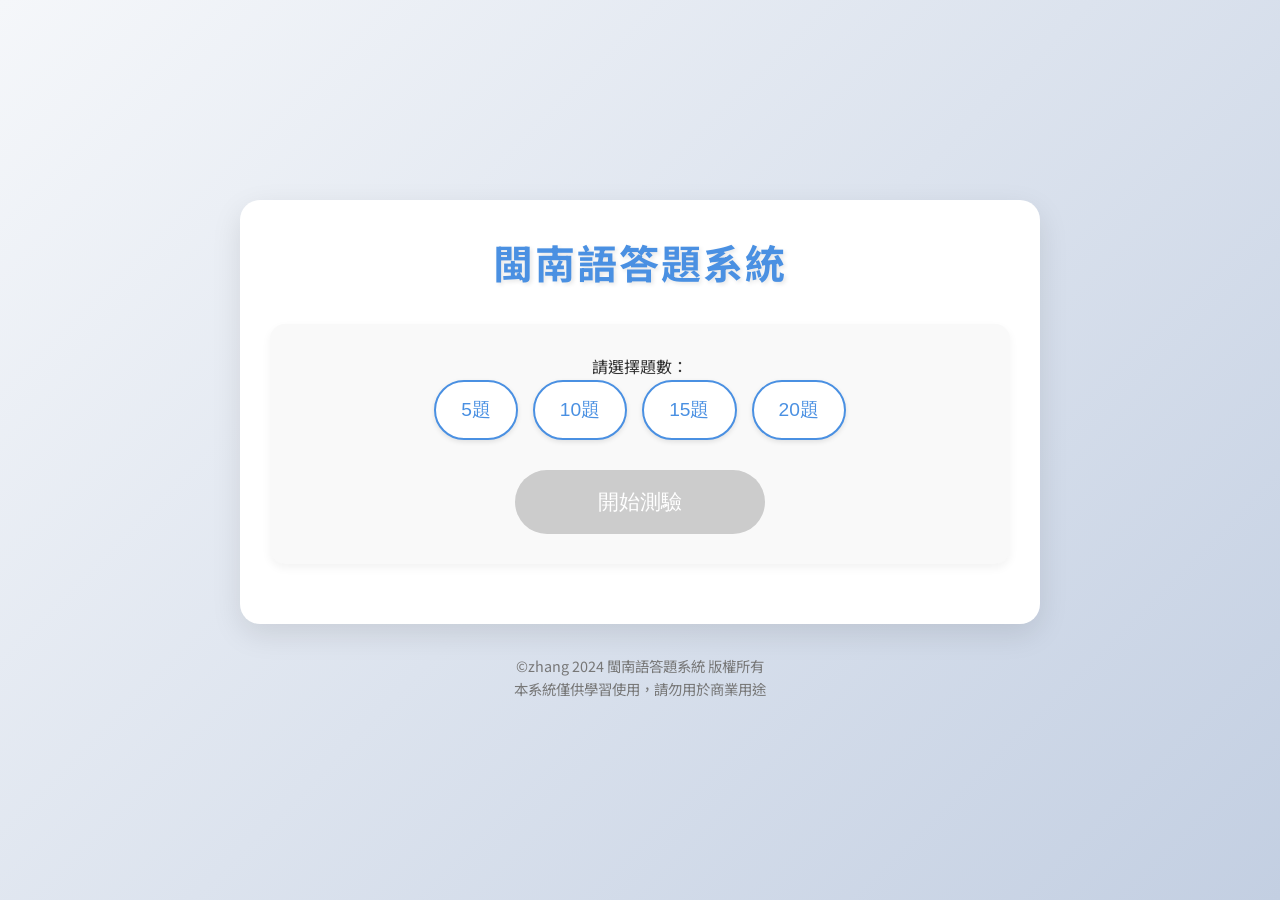
==== index.html @ 3ef2776b "Update index.html" ====
<html><head><meta charset="UTF-8"><meta name="viewport" content="width=device-width, initial-scale=1.0"><title>閩南語答題系統</title>
<style>
  @import url('https://fonts.googleapis.com/css2?family=Noto+Sans+TC:wght@400;700&display=swap');

  :root {
    --primary-color: #4a90e2;
    --secondary-color: #2c3e50;
    --background-color: #f5f7fa;
    --card-background: #ffffff;
    --text-color: #333333;
    --success-color: #4CAF50;
    --error-color: #e74c3c;
    --accent-color: #f39c12;
  }

  * {
    box-sizing: border-box;
    margin: 0;
    padding: 0;
  }

  body {
    font-family: 'Noto Sans TC', sans-serif;
    background-color: var(--background-color);
    color: var(--text-color);
    line-height: 1.6;
    min-height: 100vh;
    display: flex;
    flex-direction: column;
    justify-content: center;
    align-items: center;
    background-image: linear-gradient(135deg, #f5f7fa 0%, #c3cfe2 100%);
    padding: 20px;
    overflow-x: hidden;
  }

  #app {
    background-color: var(--card-background);
    border-radius: 20px;
    padding: 30px;
    box-shadow: 0 10px 30px rgba(0,0,0,0.1);
    transition: all 0.3s ease;
    width: 100%;
    max-width: 600px;
    overflow: hidden;
    position: relative;
  }

  h1 {
    color: var(--primary-color);
    text-align: center;
    font-size: 2.5em;
    margin-bottom: 30px;
    text-shadow: 2px 2px 4px rgba(0,0,0,0.1);
    letter-spacing: 2px;
  }

  #startContainer, #finalResult {
    text-align: center;
    margin-bottom: 30px;
    background-color: #f9f9f9;
    padding: 30px;
    border-radius: 15px;
    box-shadow: 0 4px 10px rgba(0,0,0,0.05);
    transition: all 0.3s ease;
  }

  #questionCountSelector {
    display: flex;
    justify-content: center;
    flex-wrap: wrap;
    gap: 15px;
    margin-bottom: 30px;
  }

  .question-count-option {
    background-color: #fff;
    border: 2px solid var(--primary-color);
    color: var(--primary-color);
    padding: 12px 20px;
    border-radius: 30px;
    font-size: 1.1em;
    cursor: pointer;
    transition: all 0.3s ease;
    box-shadow: 0 2px 5px rgba(0,0,0,0.1);
  }

  .question-count-option:hover,
  .question-count-option.selected {
    background-color: var(--primary-color);
    color: #fff;
    transform: translateY(-3px);
    box-shadow: 0 5px 15px rgba(0,0,0,0.2);
  }

  #startButton, #retryButton {
    background-color: var(--success-color);
    color: #fff;
    border: none;
    padding: 15px 30px;
    border-radius: 50px;
    cursor: pointer;
    transition: all 0.3s ease;
    font-size: 1.2em;
    width: 100%;
    max-width: 250px;
    margin: 20px auto 0;
    display: block;
    box-shadow: 0 4px 6px rgba(0,0,0,0.1);
  }

  #startButton:hover, #retryButton:hover {
    background-color: #45a049;
    transform: translateY(-3px);
    box-shadow: 0 6px 12px rgba(0,0,0,0.15);
  }

  #startButton:disabled {
    background-color: #cccccc;
    cursor: not-allowed;
    transform: none;
    box-shadow: none;
  }

  #questionContainer {
    margin-bottom: 30px;
    background-color: #f9f9f9;
    padding: 25px;
    border-radius: 15px;
    box-shadow: inset 0 2px 5px rgba(0,0,0,0.05);
    transition: all 0.3s ease;
  }

  #questionText {
    font-size: 1.3em;
    font-weight: bold;
    margin-bottom: 20px;
    color: var(--secondary-color);
    border-left: 5px solid var(--accent-color);
    padding-left: 15px;
    line-height: 1.5;
  }

  #optionsList {
    list-style-type: none;
    padding: 0;
    display: flex;
    flex-direction: column;
    gap: 15px;
  }

  .option-button {
    background-color: var(--primary-color);
    color: #fff;
    border: none;
    padding: 15px 25px;
    border-radius: 50px;
    cursor: pointer;
    transition: all 0.3s ease;
    font-size: 1.1em;
    width: 100%;
    text-align: left;
    position: relative;
    overflow: hidden;
    box-shadow: 0 4px 6px rgba(0,0,0,0.1);
  }

  .option-button:hover, .option-button:focus {
    background-color: #3a7cbd;
    transform: translateY(-2px);
    box-shadow: 0 6px 12px rgba(0,0,0,0.15);
  }

  .option-button.selected {
    background-color: var(--accent-color);
    box-shadow: 0 0 0 3px rgba(243, 156, 18, 0.5);
  }

  #submitAnswer {
    background-color: var(--success-color);
    color: #fff;
    border: none;
    padding: 15px 30px;
    border-radius: 50px;
    cursor: pointer;
    transition: all 0.3s ease;
    font-size: 1.2em;
    width: 100%;
    max-width: 250px;
    margin: 20px auto;
    display: block;
    box-shadow: 0 4px 6px rgba(0,0,0,0.1);
  }

  #submitAnswer:hover {
    background-color: #45a049;
    transform: translateY(-3px);
    box-shadow: 0 6px 12px rgba(0,0,0,0.15);
  }

  #submitAnswer:disabled {
    background-color: #cccccc;
    cursor: not-allowed;
    transform: none;
    box-shadow: none;
  }

  #result {
    text-align: center;
    font-size: 1.2em;
    font-weight: bold;
    padding: 15px;
    border-radius: 10px;
    margin-top: 20px;
    opacity: 0;
    transition: opacity 0.3s ease;
  }

  #result.fade-in {
    opacity: 1;
  }

  #progressBar {
    width: 100%;
    height: 10px;
    background-color: #e0e0e0;
    border-radius: 5px;
    margin-bottom: 20px;
    overflow: hidden;
  }

  #progress {
    width: 0;
    height: 100%;
    background-color: var(--primary-color);
    transition: width 0.3s ease;
  }

  #copyright {
    margin-top: 30px;
    text-align: center;
    font-size: 0.9em;
    color: #777;
  }

  @keyframes shake {
    0%, 100% { transform: translateX(0); }
    10%, 30%, 50%, 70%, 90% { transform: translateX(-5px); }
    20%, 40%, 60%, 80% { transform: translateX(5px); }
  }

  .shake {
    animation: shake 0.82s cubic-bezier(.36,.07,.19,.97) both;
  }

  .fade-in {
    animation: fadeIn 0.5s ease-in;
  }

  @keyframes fadeIn {
    from { opacity: 0; }
    to { opacity: 1; }
  }

  .loading-spinner {
    display: inline-block;
    width: 20px;
    height: 20px;
    border: 3px solid rgba(255,255,255,.3);
    border-radius: 50%;
    border-top-color: #fff;
    animation: spin 1s ease-in-out infinite;
    margin-left: 10px;
  }

  @keyframes spin {
    to { transform: rotate(360deg); }
  }

  #finalResult {
    background-color: #fff;
    border-radius: 15px;
    padding: 30px;
    box-shadow: 0 10px 30px rgba(0,0,0,0.1);
    text-align: center;
  }

  #finalResult p {
    margin-bottom: 15px;
    font-size: 1.2em;
  }

  #finalResult p:last-of-type {
    font-weight: bold;
    color: var(--primary-color);
    font-size: 1.4em;
    margin-bottom: 25px;
  }

  #retryButton {
    background-color: var(--primary-color);
    color: #fff;
    border: none;
    padding: 15px 30px;
    border-radius: 50px;
    cursor: pointer;
    transition: all 0.3s ease;
    font-size: 1.2em;
    display: inline-block;
    box-shadow: 0 4px 6px rgba(0,0,0,0.1);
  }

  #retryButton:hover {
    background-color: #3a7cbd;
    transform: translateY(-3px);
    box-shadow: 0 6px 12px rgba(0,0,0,0.15);
  }

  /* 答題記錄樣式 */
  #answerRecord {
    margin-top: 20px;
    padding: 20px;
    background-color: #f0f0f0;
    border-radius: 10px;
    box-shadow: 0 2px 5px rgba(0,0,0,0.1);
  }

  #answerRecord h3 {
    margin-bottom: 10px;
    color: var(--secondary-color);
  }

  .record-item {
    display: flex;
    justify-content: space-between;
    align-items: center;
    padding: 10px;
    border-bottom: 1px solid #ddd;
  }

  .record-item:last-child {
    border-bottom: none;
  }

  .record-item .question {
    flex: 1;
    margin-right: 10px;
  }

  .record-item .result {
    font-weight: bold;
  }

  .record-item .correct {
    color: var(--success-color);
  }

  .record-item .incorrect {
    color: var(--error-color);
  }

  /* 新增載入題目動畫相關樣式 */
  #loadingContainer {
    display: flex;
    flex-direction: column;
    align-items: center;
    justify-content: center;
    height: 200px;
  }

  .loading-text {
    font-size: 1.2em;
    margin-top: 20px;
    color: var(--primary-color);
  }

  .loading-dots {
    display: inline-block;
    width: 70px;
    text-align: left;
  }

  @keyframes dot-animation {
    0% { content: '.'; }
    33% { content: '..'; }
    66% { content: '...'; }
    100% { content: ''; }
  }

  .loading-dots::after {
    content: '';
    animation: dot-animation 1.5s infinite steps(4, end);
  }

  .question-fade-in {
    animation: questionFadeIn 0.5s ease-in;
  }

  @keyframes questionFadeIn {
    from { 
      opacity: 0;
      transform: translateY(20px);
    }
    to { 
      opacity: 1;
      transform: translateY(0);
    }
  }

  @media (max-width: 480px) {
    #app {
      padding: 20px;
    }

    h1 {
      font-size: 2em;
    }

    .question-count-option {
      padding: 10px 15px;
      font-size: 1em;
    }

    #startButton, #submitAnswer, #retryButton {
      font-size: 1.1em;
      padding: 12px 20px;
    }

    #questionText {
      font-size: 1.2em;
    }

    .option-button {
      padding: 12px 20px;
      font-size: 1em;
    }

    #finalResult p {
      font-size: 1.1em;
    }

    #finalResult p:last-of-type {
      font-size: 1.3em;
    }

    .record-item {
      flex-direction: column;
      align-items: flex-start;
    }

    .record-item .question {
      margin-bottom: 5px;
    }
  }

  @media (min-width: 1024px) {
    #app {
      max-width: 800px;
    }

    .question-count-option {
      padding: 15px 25px;
      font-size: 1.2em;
    }

    #startButton, #submitAnswer, #retryButton {
      font-size: 1.3em;
      padding: 18px 35px;
    }

    #finalResult p {
      font-size: 1.3em;
    }

    #finalResult p:last-of-type {
      font-size: 1.5em;
    }
  }

  /* 新增答題特效相關樣式 */
  @keyframes correctAnswer {
    0% { transform: scale(1); }
    50% { transform: scale(1.1); }
    100% { transform: scale(1); }
  }

  @keyframes incorrectAnswer {
    0% { transform: translateX(0); }
    25% { transform: translateX(-10px); }
    75% { transform: translateX(10px); }
    100% { transform: translateX(0); }
  }

  .correct-answer {
    animation: correctAnswer 0.5s ease-in-out;
    background-color: var(--success-color) !important;
  }

  .incorrect-answer {
    animation: incorrectAnswer 0.5s ease-in-out;
    background-color: var(--error-color) !important;
  }

  .confetti {
    position: absolute;
    width: 10px;
    height: 10px;
    background-color: #f0f0f0;
    opacity: 0;
  }

  @keyframes confettiFall {
    0% { transform: translateY(-100vh) rotate(0deg); opacity: 1; }
    100% { transform: translateY(100vh) rotate(720deg); opacity: 0; }
  }
</style>
</head>
<body>
<div id="app">
  <h1>閩南語答題系統</h1>
  <div id="startContainer" class="fade-in">
    <p>請選擇題數：</p>
    <div id="questionCountSelector">
      <button class="question-count-option" data-count="5">5題</button>
      <button class="question-count-option" data-count="10">10題</button>
      <button class="question-count-option" data-count="15">15題</button>
      <button class="question-count-option" data-count="20">20題</button>
    </div>
    <button id="startButton" disabled>開始測驗</button>
  </div>
  <div id="quizContainer" style="display:none;">
    <div id="progressBar">
      <div id="progress"></div>
    </div>
    <div id="loadingContainer" style="display:none;">
      <div class="loading-spinner"></div>
      <p class="loading-text">正在載入題目<span class="loading-dots"></span></p>
    </div>
    <div id="questionContainer">
      <p id="questionText"></p>
      <audio id="audioQuestion" controls style="display:none;"></audio>
      <ul id="optionsList"></ul>
    </div>
    <button id="submitAnswer" disabled>提交答案</button>
    <div id="result"></div>
  </div>
</div>
<div id="copyright">
  ©zhang 2024 閩南語答題系統 版權所有
  <br>
  本系統僅供學習使用，請勿用於商業用途
</div>

<script>
const SCRIPT_URL = 'https://script.google.com/macros/s/AKfycbywOXzardpCqz0Lv7IAAFABGFBset2SgVZRC6_Kvf9c1TXQPHTxa0kp9h8wKy2_oqwv/exec';
let currentQuestions = [];
let currentQuestionIndex = 0;
let correctAnswers = 0;
let totalQuestions = 10;
let selectedAnswer = null;
let quizStarted = false;
let answerRecord = []; // 用於記錄答題狀況
let userId = null; // 用戶ID

document.getElementById('startButton').addEventListener('click', startQuiz);
document.getElementById('submitAnswer').addEventListener('click', submitAnswer);

// Set up question count selection
const questionCountOptions = document.querySelectorAll('.question-count-option');
questionCountOptions.forEach(option => {
  option.addEventListener('click', () => {
    questionCountOptions.forEach(opt => opt.classList.remove('selected'));
    option.classList.add('selected');
    totalQuestions = parseInt(option.dataset.count);
    document.getElementById('startButton').disabled = false;
  });
});

function startQuiz() {
  document.getElementById('startContainer').style.display = 'none';
  document.getElementById('quizContainer').style.display = 'block';
  document.getElementById('quizContainer').classList.add('fade-in');
  quizStarted = true;
  answerRecord = []; // 重置答題記錄
  userId = generateUserId(); // 生成用戶ID
  fetchQuestions();
}

function fetchQuestions() {
  showLoadingAnimation();
  fetch(`${SCRIPT_URL}?action=getQuestions&count=${totalQuestions}`)
    .then(response => response.json())
    .then(questions => {
      currentQuestions = questions;
      currentQuestionIndex = 0;
      correctAnswers = 0;
      hideLoadingAnimation();
      displayQuestion();
    })
    .catch(error => {
      console.error('Error:', error);
      alert('獲取題目時出錯，請稍後再試。');
      hideLoadingAnimation();
    });
}

function showLoadingAnimation() {
  document.getElementById('loadingContainer').style.display = 'flex';
  document.getElementById('questionContainer').style.display = 'none';
  document.getElementById('submitAnswer').style.display = 'none';
}

function hideLoadingAnimation() {
  document.getElementById('loadingContainer').style.display = 'none';
  document.getElementById('questionContainer').style.display = 'block';
  document.getElementById('submitAnswer').style.display = 'block';
}

function displayQuestion() {
  const question = currentQuestions[currentQuestionIndex];
  const questionText = document.getElementById('questionText');
  const optionsList = document.getElementById('optionsList');
  const audioQuestion = document.getElementById('audioQuestion');
  const submitButton = document.getElementById('submitAnswer');
  const resultDiv = document.getElementById('result');
  
  questionText.textContent = `問題 ${currentQuestionIndex + 1}: ${question.question}`;
  optionsList.innerHTML = '';
  selectedAnswer = null;
  submitButton.disabled = true;
  submitButton.textContent = '提交答案';
  resultDiv.textContent = ''; // Clear previous result
  resultDiv.style.backgroundColor = 'transparent';
  resultDiv.classList.remove('fade-in');
  
  if (question.type === 'audio') {
    audioQuestion.src = question.audioUrl;
    audioQuestion.style.display = 'block';
  } else {
    audioQuestion.style.display = 'none';
  }
  
  question.options.forEach((option, index) => {
    const li = document.createElement('li');
    const button = document.createElement('button');
    button.textContent = option;
    button.classList.add('option-button');
    button.onclick = () => selectAnswer(button, option);
    li.appendChild(button);
    optionsList.appendChild(li);
  });
  
  updateProgressBar();
  
  // 添加問題載入動畫
  document.getElementById('questionContainer').classList.add('question-fade-in');
  setTimeout(() => {
    document.getElementById('questionContainer').classList.remove('question-fade-in');
  }, 500);
}

function selectAnswer(button, answer) {
  const options = document.querySelectorAll('.option-button');
  options.forEach(opt => opt.classList.remove('selected'));
  button.classList.add('selected');
  selectedAnswer = answer;
  document.getElementById('submitAnswer').disabled = false;
}

function submitAnswer() {
  if (selectedAnswer === null) return;

  const submitButton = document.getElementById('submitAnswer');
  submitButton.disabled = true;
  submitButton.innerHTML = '提交中 <span class="loading-spinner"></span>';

  const question = currentQuestions[currentQuestionIndex];
  fetch(`${SCRIPT_URL}`, {
    method: 'POST',
    body: new URLSearchParams({
      'action': 'checkAnswer',
      'questionId': question.id,
      'answer': selectedAnswer,
      'userId': userId // 添加用戶ID
    })
  })
  .then(response => response.json())
  .then(result => {
    if (result.correct) {
      correctAnswers++;
      displayCorrectAnswerEffect();
    } else {
      displayIncorrectAnswerEffect();
    }
    displayResult(result.correct, result.correctAnswer);
    
    // 記錄答題狀況
    answerRecord.push({
      question: question.question,
      userAnswer: selectedAnswer,
      correctAnswer: result.correctAnswer,
      isCorrect: result.correct
    });
    
    setTimeout(() => {
      currentQuestionIndex++;
      if (currentQuestionIndex < currentQuestions.length) {
        displayQuestion();
      } else {
        displayFinalResult();
      }
    }, 1500);
  })
  .catch(error => {
    console.error('Error:', error);
    alert('檢查答案時出錯，請稍後再試。');
  })
  .finally(() => {
    submitButton.innerHTML = '提交答案';
  });
}

function displayResult(isCorrect, correctAnswer) {
  const resultDiv = document.getElementById('result');
  resultDiv.classList.remove('fade-in');
  void resultDiv.offsetWidth; // Trigger reflow
  resultDiv.classList.add('fade-in');

  if (isCorrect) {
    resultDiv.textContent = '答對了！做得好！';
    resultDiv.style.backgroundColor = 'rgba(76, 175, 80, 0.2)';
    resultDiv.style.color = '#4CAF50';
  } else {
    resultDiv.textContent = `答錯了。正確答案是：${correctAnswer}`;
    resultDiv.style.backgroundColor = 'rgba(231, 76, 60, 0.2)';
    resultDiv.style.color = '#e74c3c';
    resultDiv.classList.add('shake');
    setTimeout(() => resultDiv.classList.remove('shake'), 820);
  }
}

function displayFinalResult() {
  const app = document.getElementById('app');
  const percentage = (correctAnswers / totalQuestions * 100).toFixed(2);
  let message = '';
  let emoji = '';

  if (percentage >= 90) {
    message = '太厲害了！你是閩南語大師！';
    emoji = '🏆';
  } else if (percentage >= 70) {
    message = '表現得很好！繼續努力！';
    emoji = '👍';
  } else if (percentage >= 50) {
    message = '還不錯，再接再厲！';
    emoji = '💪';
  } else {
    message = '加油！practice makes perfect！';
    emoji = '📚';
  }

  let answerRecordHTML = '<div id="answerRecord"><h3>答題記錄：</h3>';
  answerRecord.forEach((record, index) => {
    answerRecordHTML += `
      <div class="record-item">
        <span class="question">${index + 1}. ${record.question}</span>
        <span class="result ${record.isCorrect ? 'correct' : 'incorrect'}">
          ${record.isCorrect ? '正確' : '錯誤'}
        </span>
      </div>
    `;
  });
  answerRecordHTML += '</div>';

  app.innerHTML = `
    <h1>測驗結束 ${emoji}</h1>
    <div id="finalResult" class="fade-in">
      <p>你答對了 ${correctAnswers} 題，共 ${totalQuestions} 題。</p>
      <p>正確率：${percentage}%</p>
      <p>${message}</p>
      ${answerRecordHTML}
      <button id="retryButton" onclick="location.reload()">再測一次</button>
    </div>
  `;
  quizStarted = false;
  
  if (percentage >= 70) {
    createConfetti();
  }

  // 發送最終結果到後端
  sendFinalResult(percentage);
}

function updateProgressBar() {
  const progress = document.getElementById('progress');
  const percentage = ((currentQuestionIndex + 1) / totalQuestions) * 100;
  progress.style.width = `${percentage}%`;
}

// Function to check if the device is mobile
function isMobile() {
  return /Android|webOS|iPhone|iPad|iPod|BlackBerry|IEMobile|Opera Mini/i.test(navigator.userAgent);
}

// Function to apply mobile or desktop styles
function applyResponsiveStyles() {
  const app = document.getElementById('app');
  if (isMobile()) {
    app.classList.add('mobile');
    app.classList.remove('desktop');
  } else {
    app.classList.add('desktop');
    app.classList.remove('mobile');
  }
}

// Apply styles on load and resize
window.addEventListener('load', applyResponsiveStyles);
window.addEventListener('resize', applyResponsiveStyles);

// Add event listener for beforeunload
window.addEventListener('beforeunload', function (e) {
  if (quizStarted) {
    // Cancel the event
    e.preventDefault();
    // Chrome requires returnValue to be set
    e.returnValue = '';
    // Custom message
    return '你確定要離開嗎？你的進度將會遺失。';
  }
});

// 新增答題特效相關函數
function displayCorrectAnswerEffect() {
  const selectedButton = document.querySelector('.option-button.selected');
  selectedButton.classList.add('correct-answer');
  setTimeout(() => {
    selectedButton.classList.remove('correct-answer');
  }, 1000);
}

function displayIncorrectAnswerEffect() {
  const selectedButton = document.querySelector('.option-button.selected');
  selectedButton.classList.add('incorrect-answer');
  setTimeout(() => {
    selectedButton.classList.remove('incorrect-answer');
  }, 1000);
}

function createConfetti() {
  const confettiCount = 100;
  const colors = ['#ff0000', '#00ff00', '#0000ff', '#ffff00', '#ff00ff', '#00ffff'];

  for (let i = 0; i < confettiCount; i++) {
    const confetti = document.createElement('div');
    confetti.classList.add('confetti');
    confetti.style.left = `${Math.random() * 100}%`;
    confetti.style.backgroundColor = colors[Math.floor(Math.random() * colors.length)];
    confetti.style.animation = `confettiFall ${1 + Math.random() * 2}s linear`;
    document.body.appendChild(confetti);

    setTimeout(() => {
      confetti.remove();
    }, 3000);
  }
}

// 生成用戶ID的函數
function generateUserId() {
  return 'user_' + Math.random().toString(36).substr(2, 9);
}

// 發送最終結果到後端的函數
function sendFinalResult(percentage) {
  fetch(`${SCRIPT_URL}`, {
    method: 'POST',
    body: new URLSearchParams({
      'action': 'recordResult',
      'userId': userId,
      'score': percentage,
      'questionCount': totalQuestions,
      'correctCount': correctAnswers
    })
  })
  .then(response => response.json())
  .then(result => {
    console.log('Final result recorded:', result);
  })
  .catch(error => {
    console.error('Error recording final result:', error);
  });
}
</script>
</body>
</html>
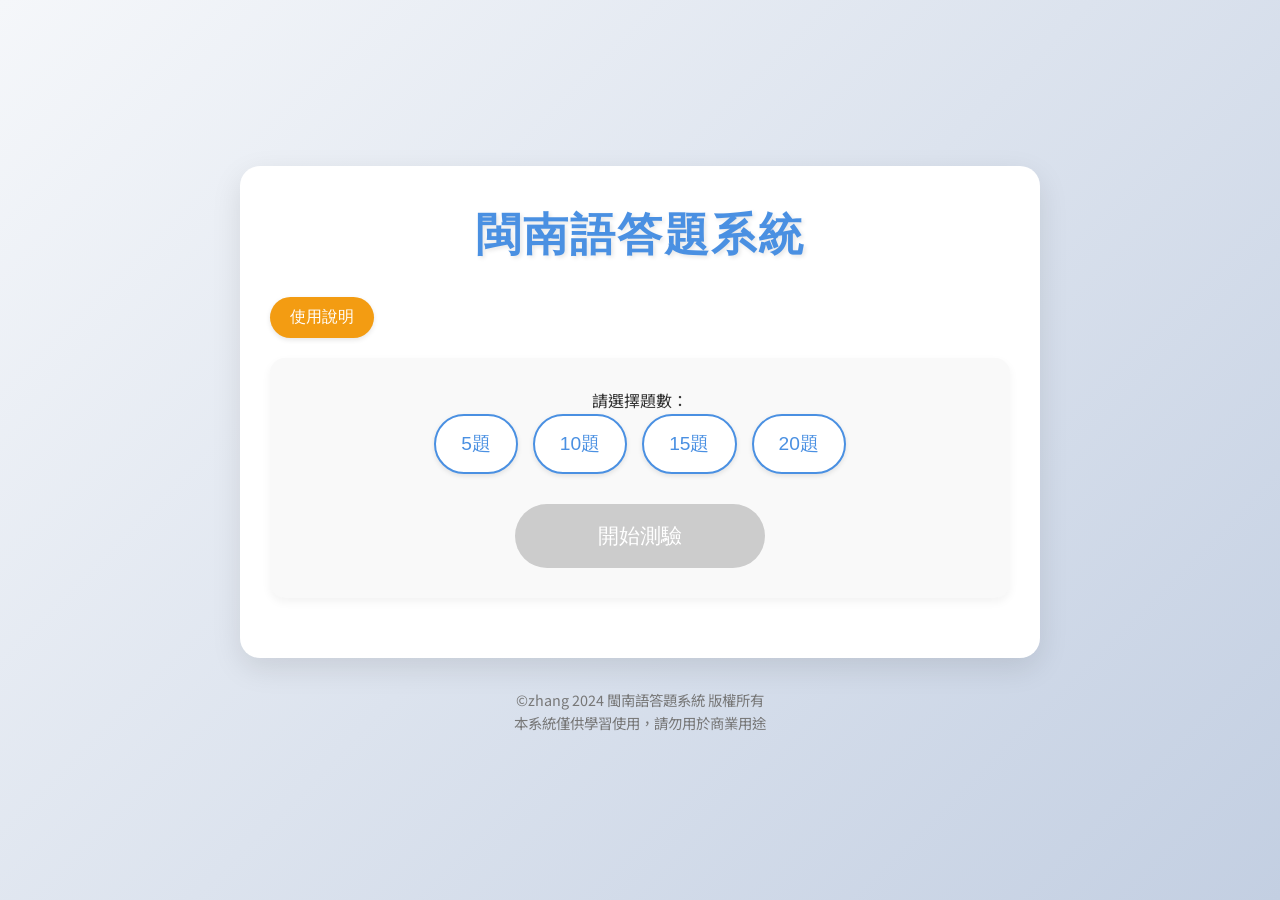
==== commit 260304de: "Update index.html" ====
--- a/index.html
+++ b/index.html
@@ -1,523 +1,632 @@
-<html><head><meta charset="UTF-8"><meta name="viewport" content="width=device-width, initial-scale=1.0"><title>閩南語答題系統</title>
-<style>
-  @import url('https://fonts.googleapis.com/css2?family=Noto+Sans+TC:wght@400;700&display=swap');
-
-  :root {
-    --primary-color: #4a90e2;
-    --secondary-color: #2c3e50;
-    --background-color: #f5f7fa;
-    --card-background: #ffffff;
-    --text-color: #333333;
-    --success-color: #4CAF50;
-    --error-color: #e74c3c;
-    --accent-color: #f39c12;
-  }
-
-  * {
-    box-sizing: border-box;
-    margin: 0;
-    padding: 0;
-  }
-
-  body {
-    font-family: 'Noto Sans TC', sans-serif;
-    background-color: var(--background-color);
-    color: var(--text-color);
-    line-height: 1.6;
-    min-height: 100vh;
-    display: flex;
-    flex-direction: column;
-    justify-content: center;
-    align-items: center;
-    background-image: linear-gradient(135deg, #f5f7fa 0%, #c3cfe2 100%);
-    padding: 20px;
-    overflow-x: hidden;
-  }
-
-  #app {
-    background-color: var(--card-background);
-    border-radius: 20px;
-    padding: 30px;
-    box-shadow: 0 10px 30px rgba(0,0,0,0.1);
-    transition: all 0.3s ease;
-    width: 100%;
-    max-width: 600px;
-    overflow: hidden;
-    position: relative;
-  }
-
-  h1 {
-    color: var(--primary-color);
-    text-align: center;
-    font-size: 2.5em;
-    margin-bottom: 30px;
-    text-shadow: 2px 2px 4px rgba(0,0,0,0.1);
-    letter-spacing: 2px;
-  }
-
-  #startContainer, #finalResult {
-    text-align: center;
-    margin-bottom: 30px;
-    background-color: #f9f9f9;
-    padding: 30px;
-    border-radius: 15px;
-    box-shadow: 0 4px 10px rgba(0,0,0,0.05);
-    transition: all 0.3s ease;
-  }
-
-  #questionCountSelector {
-    display: flex;
-    justify-content: center;
-    flex-wrap: wrap;
-    gap: 15px;
-    margin-bottom: 30px;
-  }
-
-  .question-count-option {
-    background-color: #fff;
-    border: 2px solid var(--primary-color);
-    color: var(--primary-color);
-    padding: 12px 20px;
-    border-radius: 30px;
-    font-size: 1.1em;
-    cursor: pointer;
-    transition: all 0.3s ease;
-    box-shadow: 0 2px 5px rgba(0,0,0,0.1);
-  }
-
-  .question-count-option:hover,
-  .question-count-option.selected {
-    background-color: var(--primary-color);
-    color: #fff;
-    transform: translateY(-3px);
-    box-shadow: 0 5px 15px rgba(0,0,0,0.2);
-  }
-
-  #startButton, #retryButton {
-    background-color: var(--success-color);
-    color: #fff;
-    border: none;
-    padding: 15px 30px;
-    border-radius: 50px;
-    cursor: pointer;
-    transition: all 0.3s ease;
-    font-size: 1.2em;
-    width: 100%;
-    max-width: 250px;
-    margin: 20px auto 0;
-    display: block;
-    box-shadow: 0 4px 6px rgba(0,0,0,0.1);
-  }
-
-  #startButton:hover, #retryButton:hover {
-    background-color: #45a049;
-    transform: translateY(-3px);
-    box-shadow: 0 6px 12px rgba(0,0,0,0.15);
-  }
-
-  #startButton:disabled {
-    background-color: #cccccc;
-    cursor: not-allowed;
-    transform: none;
-    box-shadow: none;
-  }
-
-  #questionContainer {
-    margin-bottom: 30px;
-    background-color: #f9f9f9;
-    padding: 25px;
-    border-radius: 15px;
-    box-shadow: inset 0 2px 5px rgba(0,0,0,0.05);
-    transition: all 0.3s ease;
-  }
-
-  #questionText {
-    font-size: 1.3em;
-    font-weight: bold;
-    margin-bottom: 20px;
-    color: var(--secondary-color);
-    border-left: 5px solid var(--accent-color);
-    padding-left: 15px;
-    line-height: 1.5;
-  }
-
-  #optionsList {
-    list-style-type: none;
-    padding: 0;
-    display: flex;
-    flex-direction: column;
-    gap: 15px;
-  }
-
-  .option-button {
-    background-color: var(--primary-color);
-    color: #fff;
-    border: none;
-    padding: 15px 25px;
-    border-radius: 50px;
-    cursor: pointer;
-    transition: all 0.3s ease;
-    font-size: 1.1em;
-    width: 100%;
-    text-align: left;
-    position: relative;
-    overflow: hidden;
-    box-shadow: 0 4px 6px rgba(0,0,0,0.1);
-  }
-
-  .option-button:hover, .option-button:focus {
-    background-color: #3a7cbd;
-    transform: translateY(-2px);
-    box-shadow: 0 6px 12px rgba(0,0,0,0.15);
-  }
-
-  .option-button.selected {
-    background-color: var(--accent-color);
-    box-shadow: 0 0 0 3px rgba(243, 156, 18, 0.5);
-  }
-
-  #submitAnswer {
-    background-color: var(--success-color);
-    color: #fff;
-    border: none;
-    padding: 15px 30px;
-    border-radius: 50px;
-    cursor: pointer;
-    transition: all 0.3s ease;
-    font-size: 1.2em;
-    width: 100%;
-    max-width: 250px;
-    margin: 20px auto;
-    display: block;
-    box-shadow: 0 4px 6px rgba(0,0,0,0.1);
-  }
-
-  #submitAnswer:hover {
-    background-color: #45a049;
-    transform: translateY(-3px);
-    box-shadow: 0 6px 12px rgba(0,0,0,0.15);
-  }
-
-  #submitAnswer:disabled {
-    background-color: #cccccc;
-    cursor: not-allowed;
-    transform: none;
-    box-shadow: none;
-  }
-
-  #result {
-    text-align: center;
-    font-size: 1.2em;
-    font-weight: bold;
-    padding: 15px;
-    border-radius: 10px;
-    margin-top: 20px;
-    opacity: 0;
-    transition: opacity 0.3s ease;
-  }
-
-  #result.fade-in {
-    opacity: 1;
-  }
-
-  #progressBar {
-    width: 100%;
-    height: 10px;
-    background-color: #e0e0e0;
-    border-radius: 5px;
-    margin-bottom: 20px;
-    overflow: hidden;
-  }
-
-  #progress {
-    width: 0;
-    height: 100%;
-    background-color: var(--primary-color);
-    transition: width 0.3s ease;
-  }
-
-  #copyright {
-    margin-top: 30px;
-    text-align: center;
-    font-size: 0.9em;
-    color: #777;
-  }
-
-  @keyframes shake {
-    0%, 100% { transform: translateX(0); }
-    10%, 30%, 50%, 70%, 90% { transform: translateX(-5px); }
-    20%, 40%, 60%, 80% { transform: translateX(5px); }
-  }
-
-  .shake {
-    animation: shake 0.82s cubic-bezier(.36,.07,.19,.97) both;
-  }
-
-  .fade-in {
-    animation: fadeIn 0.5s ease-in;
-  }
-
-  @keyframes fadeIn {
-    from { opacity: 0; }
-    to { opacity: 1; }
-  }
-
-  .loading-spinner {
-    display: inline-block;
-    width: 20px;
-    height: 20px;
-    border: 3px solid rgba(255,255,255,.3);
-    border-radius: 50%;
-    border-top-color: #fff;
-    animation: spin 1s ease-in-out infinite;
-    margin-left: 10px;
-  }
-
-  @keyframes spin {
-    to { transform: rotate(360deg); }
-  }
-
-  #finalResult {
-    background-color: #fff;
-    border-radius: 15px;
-    padding: 30px;
-    box-shadow: 0 10px 30px rgba(0,0,0,0.1);
-    text-align: center;
-  }
-
-  #finalResult p {
-    margin-bottom: 15px;
-    font-size: 1.2em;
-  }
-
-  #finalResult p:last-of-type {
-    font-weight: bold;
-    color: var(--primary-color);
-    font-size: 1.4em;
-    margin-bottom: 25px;
-  }
-
-  #retryButton {
-    background-color: var(--primary-color);
-    color: #fff;
-    border: none;
-    padding: 15px 30px;
-    border-radius: 50px;
-    cursor: pointer;
-    transition: all 0.3s ease;
-    font-size: 1.2em;
-    display: inline-block;
-    box-shadow: 0 4px 6px rgba(0,0,0,0.1);
-  }
-
-  #retryButton:hover {
-    background-color: #3a7cbd;
-    transform: translateY(-3px);
-    box-shadow: 0 6px 12px rgba(0,0,0,0.15);
-  }
-
-  /* 答題記錄樣式 */
-  #answerRecord {
-    margin-top: 20px;
-    padding: 20px;
-    background-color: #f0f0f0;
-    border-radius: 10px;
-    box-shadow: 0 2px 5px rgba(0,0,0,0.1);
-  }
-
-  #answerRecord h3 {
-    margin-bottom: 10px;
-    color: var(--secondary-color);
-  }
-
-  .record-item {
-    display: flex;
-    justify-content: space-between;
-    align-items: center;
-    padding: 10px;
-    border-bottom: 1px solid #ddd;
-  }
-
-  .record-item:last-child {
-    border-bottom: none;
-  }
-
-  .record-item .question {
-    flex: 1;
-    margin-right: 10px;
-  }
-
-  .record-item .result {
-    font-weight: bold;
-  }
-
-  .record-item .correct {
-    color: var(--success-color);
-  }
-
-  .record-item .incorrect {
-    color: var(--error-color);
-  }
-
-  /* 新增載入題目動畫相關樣式 */
-  #loadingContainer {
-    display: flex;
-    flex-direction: column;
-    align-items: center;
-    justify-content: center;
-    height: 200px;
-  }
-
-  .loading-text {
-    font-size: 1.2em;
-    margin-top: 20px;
-    color: var(--primary-color);
-  }
-
-  .loading-dots {
-    display: inline-block;
-    width: 70px;
-    text-align: left;
-  }
-
-  @keyframes dot-animation {
-    0% { content: '.'; }
-    33% { content: '..'; }
-    66% { content: '...'; }
-    100% { content: ''; }
-  }
-
-  .loading-dots::after {
-    content: '';
-    animation: dot-animation 1.5s infinite steps(4, end);
-  }
-
-  .question-fade-in {
-    animation: questionFadeIn 0.5s ease-in;
-  }
-
-  @keyframes questionFadeIn {
-    from { 
+<html><head>
+  <meta charset="UTF-8">
+  <meta name="viewport" content="width=device-width, initial-scale=1.0">
+  <title>閩南語答題系統</title>
+  
+  <style>
+    @import url('https://fonts.googleapis.com/css2?family=Noto+Sans+TC:wght@400;700&family=Pacifico&display=swap');
+  
+    :root {
+      --primary-color: #4a90e2;
+      --secondary-color: #2c3e50;
+      --background-color: #f5f7fa;
+      --card-background: #ffffff;
+      --text-color: #333333;
+      --success-color: #4CAF50;
+      --error-color: #e74c3c;
+      --accent-color: #f39c12;
+      --disabled-color: #cccccc;
+    }
+  
+    * {
+      box-sizing: border-box;
+      margin: 0;
+      padding: 0;
+    }
+  
+    body {
+      font-family: 'Noto Sans TC', sans-serif;
+      background-color: var(--background-color);
+      color: var(--text-color);
+      line-height: 1.6;
+      min-height: 100vh;
+      display: flex;
+      flex-direction: column;
+      justify-content: center;
+      align-items: center;
+      background-image: linear-gradient(135deg, #f5f7fa 0%, #c3cfe2 100%);
+      padding: 20px;
+      overflow-x: hidden;
+    }
+  
+    #app {
+      background-color: var(--card-background);
+      border-radius: 20px;
+      padding: 30px;
+      box-shadow: 0 10px 30px rgba(0,0,0,0.1);
+      transition: all 0.3s ease;
+      width: 100%;
+      max-width: 600px;
+      overflow: hidden;
+      position: relative;
+    }
+  
+    h1 {
+      font-family: 'Pacifico', cursive;
+      color: var(--primary-color);
+      text-align: center;
+      font-size: 2.8em;
+      margin-bottom: 30px;
+      text-shadow: 2px 2px 4px rgba(0,0,0,0.1);
+      letter-spacing: 2px;
+    }
+  
+    #startContainer, #finalResult {
+      text-align: center;
+      margin-bottom: 30px;
+      background-color: #f9f9f9;
+      padding: 30px;
+      border-radius: 15px;
+      box-shadow: 0 4px 10px rgba(0,0,0,0.05);
+      transition: all 0.3s ease;
+    }
+  
+    #questionCountSelector {
+      display: flex;
+      justify-content: center;
+      flex-wrap: wrap;
+      gap: 15px;
+      margin-bottom: 30px;
+    }
+  
+    .question-count-option {
+      background-color: #fff;
+      border: 2px solid var(--primary-color);
+      color: var(--primary-color);
+      padding: 12px 20px;
+      border-radius: 30px;
+      font-size: 1.1em;
+      cursor: pointer;
+      transition: all 0.3s ease;
+      box-shadow: 0 2px 5px rgba(0,0,0,0.1);
+    }
+  
+    .question-count-option:hover,
+    .question-count-option.selected {
+      background-color: var(--primary-color);
+      color: #fff;
+      transform: translateY(-3px);
+      box-shadow: 0 5px 15px rgba(0,0,0,0.2);
+    }
+  
+    #startButton, #retryButton {
+      background-color: var(--success-color);
+      color: #fff;
+      border: none;
+      padding: 15px 30px;
+      border-radius: 50px;
+      cursor: pointer;
+      transition: all 0.3s ease;
+      font-size: 1.2em;
+      width: 100%;
+      max-width: 250px;
+      margin: 20px auto 0;
+      display: block;
+      box-shadow: 0 4px 6px rgba(0,0,0,0.1);
+    }
+  
+    #startButton:hover, #retryButton:hover {
+      background-color: #45a049;
+      transform: translateY(-3px);
+      box-shadow: 0 6px 12px rgba(0,0,0,0.15);
+    }
+  
+    #startButton:disabled {
+      background-color: #cccccc;
+      cursor: not-allowed;
+      transform: none;
+      box-shadow: none;
+    }
+  
+    #questionContainer {
+      margin-bottom: 30px;
+      background-color: #f9f9f9;
+      padding: 25px;
+      border-radius: 15px;
+      box-shadow: inset 0 2px 5px rgba(0,0,0,0.05);
+      transition: all 0.3s ease;
+    }
+  
+    #questionText {
+      font-size: 1.3em;
+      font-weight: bold;
+      margin-bottom: 20px;
+      color: var(--secondary-color);
+      border-left: 5px solid var(--accent-color);
+      padding-left: 15px;
+      line-height: 1.5;
+    }
+  
+    #optionsList {
+      list-style-type: none;
+      padding: 0;
+      display: flex;
+      flex-direction: column;
+      gap: 15px;
+    }
+  
+    .option-button {
+      background-color: var(--primary-color);
+      color: #fff;
+      border: none;
+      padding: 15px 25px;
+      border-radius: 50px;
+      cursor: pointer;
+      transition: all 0.3s ease;
+      font-size: 1.1em;
+      width: 100%;
+      text-align: left;
+      position: relative;
+      overflow: hidden;
+      box-shadow: 0 4px 6px rgba(0,0,0,0.1);
+    }
+  
+    .option-button:hover, .option-button:focus {
+      background-color: #3a7cbd;
+      transform: translateY(-2px);
+      box-shadow: 0 6px 12px rgba(0,0,0,0.15);
+    }
+  
+    .option-button.selected {
+      background-color: var(--accent-color);
+      box-shadow: 0 0 0 3px rgba(243, 156, 18, 0.5);
+    }
+  
+    .option-button:disabled {
+      background-color: var(--disabled-color);
+      cursor: not-allowed;
+      transform: none;
+      box-shadow: none;
+    }
+  
+    #submitAnswer {
+      background-color: var(--success-color);
+      color: #fff;
+      border: none;
+      padding: 15px 30px;
+      border-radius: 50px;
+      cursor: pointer;
+      transition: all 0.3s ease;
+      font-size: 1.2em;
+      width: 100%;
+      max-width: 250px;
+      margin: 20px auto;
+      display: block;
+      box-shadow: 0 4px 6px rgba(0,0,0,0.1);
+    }
+  
+    #submitAnswer:hover {
+      background-color: #45a049;
+      transform: translateY(-3px);
+      box-shadow: 0 6px 12px rgba(0,0,0,0.15);
+    }
+  
+    #submitAnswer:disabled {
+      background-color: #cccccc;
+      cursor: not-allowed;
+      transform: none;
+      box-shadow: none;
+    }
+  
+    #result {
+      text-align: center;
+      font-size: 1.2em;
+      font-weight: bold;
+      padding: 15px;
+      border-radius: 10px;
+      margin-top: 20px;
       opacity: 0;
-      transform: translateY(20px);
-    }
-    to { 
+      transition: opacity 0.3s ease;
+    }
+  
+    #result.fade-in {
       opacity: 1;
-      transform: translateY(0);
-    }
-  }
-
-  @media (max-width: 480px) {
-    #app {
+    }
+  
+    #progressBar {
+      width: 100%;
+      height: 10px;
+      background-color: #e0e0e0;
+      border-radius: 5px;
+      margin-bottom: 20px;
+      overflow: hidden;
+    }
+  
+    #progress {
+      width: 0;
+      height: 100%;
+      background-color: var(--primary-color);
+      transition: width 0.3s ease;
+    }
+  
+    #copyright {
+      margin-top: 30px;
+      text-align: center;
+      font-size: 0.9em;
+      color: #777;
+    }
+  
+    @keyframes shake {
+      0%, 100% { transform: translateX(0); }
+      10%, 30%, 50%, 70%, 90% { transform: translateX(-5px); }
+      20%, 40%, 60%, 80% { transform: translateX(5px); }
+    }
+  
+    .shake {
+      animation: shake 0.82s cubic-bezier(.36,.07,.19,.97) both;
+    }
+  
+    .fade-in {
+      animation: fadeIn 0.5s ease-in;
+    }
+  
+    @keyframes fadeIn {
+      from { opacity: 0; }
+      to { opacity: 1; }
+    }
+  
+    .loading-spinner {
+      display: inline-block;
+      width: 20px;
+      height: 20px;
+      border: 3px solid rgba(255,255,255,.3);
+      border-radius: 50%;
+      border-top-color: #fff;
+      animation: spin 1s ease-in-out infinite;
+      margin-left: 10px;
+    }
+  
+    @keyframes spin {
+      to { transform: rotate(360deg); }
+    }
+  
+    #finalResult {
+      background-color: #fff;
+      border-radius: 15px;
+      padding: 30px;
+      box-shadow: 0 10px 30px rgba(0,0,0,0.1);
+      text-align: center;
+    }
+  
+    #finalResult p {
+      margin-bottom: 15px;
+      font-size: 1.2em;
+    }
+  
+    #finalResult p:last-of-type {
+      font-weight: bold;
+      color: var(--primary-color);
+      font-size: 1.4em;
+      margin-bottom: 25px;
+    }
+  
+    #retryButton {
+      background-color: var(--primary-color);
+      color: #fff;
+      border: none;
+      padding: 15px 30px;
+      border-radius: 50px;
+      cursor: pointer;
+      transition: all 0.3s ease;
+      font-size: 1.2em;
+      display: inline-block;
+      box-shadow: 0 4px 6px rgba(0,0,0,0.1);
+    }
+  
+    #retryButton:hover {
+      background-color: #3a7cbd;
+      transform: translateY(-3px);
+      box-shadow: 0 6px 12px rgba(0,0,0,0.15);
+    }
+  
+    /* 答題記錄樣式 */
+    #answerRecord {
+      margin-top: 20px;
       padding: 20px;
-    }
-
-    h1 {
-      font-size: 2em;
-    }
-
-    .question-count-option {
-      padding: 10px 15px;
+      background-color: #f0f0f0;
+      border-radius: 10px;
+      box-shadow: 0 2px 5px rgba(0,0,0,0.1);
+    }
+  
+    #answerRecord h3 {
+      margin-bottom: 10px;
+      color: var(--secondary-color);
+    }
+  
+    .record-item {
+      display: flex;
+      justify-content: space-between;
+      align-items: center;
+      padding: 10px;
+      border-bottom: 1px solid #ddd;
+    }
+  
+    .record-item:last-child {
+      border-bottom: none;
+    }
+  
+    .record-item .question {
+      flex: 1;
+      margin-right: 10px;
+    }
+  
+    .record-item .result {
+      font-weight: bold;
+    }
+  
+    .record-item .correct {
+      color: var(--success-color);
+    }
+  
+    .record-item .incorrect {
+      color: var(--error-color);
+    }
+  
+    /* 新增載入題目動畫相關樣式 */
+    #loadingContainer {
+      display: flex;
+      flex-direction: column;
+      align-items: center;
+      justify-content: center;
+      height: 200px;
+    }
+  
+    .loading-text {
+      font-size: 1.2em;
+      margin-top: 20px;
+      color: var(--primary-color);
+    }
+  
+    .loading-dots {
+      display: inline-block;
+      width: 70px;
+      text-align: left;
+    }
+  
+    @keyframes dot-animation {
+      0% { content: '.'; }
+      33% { content: '..'; }
+      66% { content: '...'; }
+      100% { content: ''; }
+    }
+  
+    .loading-dots::after {
+      content: '';
+      animation: dot-animation 1.5s infinite steps(4, end);
+    }
+  
+    .question-fade-in {
+      animation: questionFadeIn 0.5s ease-in;
+    }
+  
+    @keyframes questionFadeIn {
+      from { 
+        opacity: 0;
+        transform: translateY(20px);
+      }
+      to { 
+        opacity: 1;
+        transform: translateY(0);
+      }
+    }
+  
+    /* 使用說明樣式 */
+    #instructionsModal {
+      display: none;
+      position: fixed;
+      z-index: 1000;
+      left: 0;
+      top: 0;
+      width: 100%;
+      height: 100%;
+      overflow: auto;
+      background-color: rgba(0,0,0,0.4);
+    }
+  
+    .modal-content {
+      background-color: #fefefe;
+      margin: 15% auto;
+      padding: 30px;
+      border: 1px solid #888;
+      width: 80%;
+      max-width: 600px;
+      border-radius: 15px;
+      box-shadow: 0 4px 8px rgba(0,0,0,0.1);
+      animation: modalFadeIn 0.3s;
+    }
+  
+    @keyframes modalFadeIn {
+      from {opacity: 0; transform: translateY(-50px);}
+      to {opacity: 1; transform: translateY(0);}
+    }
+  
+    .close {
+      color: #aaa;
+      float: right;
+      font-size: 28px;
+      font-weight: bold;
+      cursor: pointer;
+      transition: color 0.3s ease;
+    }
+  
+    .close:hover,
+    .close:focus {
+      color: #000;
+      text-decoration: none;
+    }
+  
+    #instructionsButton {
+      background-color: var(--accent-color);
+      color: white;
+      border: none;
+      padding: 10px 20px;
+      border-radius: 50px;
+      cursor: pointer;
       font-size: 1em;
-    }
-
-    #startButton, #submitAnswer, #retryButton {
-      font-size: 1.1em;
-      padding: 12px 20px;
-    }
-
-    #questionText {
-      font-size: 1.2em;
-    }
-
-    .option-button {
-      padding: 12px 20px;
-      font-size: 1em;
-    }
-
-    #finalResult p {
-      font-size: 1.1em;
-    }
-
-    #finalResult p:last-of-type {
-      font-size: 1.3em;
-    }
-
-    .record-item {
-      flex-direction: column;
-      align-items: flex-start;
-    }
-
-    .record-item .question {
-      margin-bottom: 5px;
-    }
-  }
-
-  @media (min-width: 1024px) {
-    #app {
-      max-width: 800px;
-    }
-
-    .question-count-option {
-      padding: 15px 25px;
-      font-size: 1.2em;
-    }
-
-    #startButton, #submitAnswer, #retryButton {
-      font-size: 1.3em;
-      padding: 18px 35px;
-    }
-
-    #finalResult p {
-      font-size: 1.3em;
-    }
-
-    #finalResult p:last-of-type {
-      font-size: 1.5em;
-    }
-  }
-
-  /* 新增答題特效相關樣式 */
-  @keyframes correctAnswer {
-    0% { transform: scale(1); }
-    50% { transform: scale(1.1); }
-    100% { transform: scale(1); }
-  }
-
-  @keyframes incorrectAnswer {
-    0% { transform: translateX(0); }
-    25% { transform: translateX(-10px); }
-    75% { transform: translateX(10px); }
-    100% { transform: translateX(0); }
-  }
-
-  .correct-answer {
-    animation: correctAnswer 0.5s ease-in-out;
-    background-color: var(--success-color) !important;
-  }
-
-  .incorrect-answer {
-    animation: incorrectAnswer 0.5s ease-in-out;
-    background-color: var(--error-color) !important;
-  }
-
-  .confetti {
-    position: absolute;
-    width: 10px;
-    height: 10px;
-    background-color: #f0f0f0;
-    opacity: 0;
-  }
-
-  @keyframes confettiFall {
-    0% { transform: translateY(-100vh) rotate(0deg); opacity: 1; }
-    100% { transform: translateY(100vh) rotate(720deg); opacity: 0; }
-  }
-</style>
+      margin-bottom: 20px;
+      transition: all 0.3s ease;
+      box-shadow: 0 2px 5px rgba(0,0,0,0.1);
+    }
+  
+    #instructionsButton:hover {
+      background-color: #e67e22;
+      transform: translateY(-2px);
+      box-shadow: 0 4px 8px rgba(0,0,0,0.15);
+    }
+  
+    .modal-content h2 {
+      color: var(--primary-color);
+      margin-bottom: 20px;
+      font-size: 1.8em;
+    }
+  
+    .modal-content ol {
+      padding-left: 20px;
+      margin-bottom: 20px;
+    }
+  
+    .modal-content li {
+      margin-bottom: 10px;
+      line-height: 1.6;
+    }
+  
+    .modal-content p {
+      font-style: italic;
+      color: var(--secondary-color);
+    }
+  
+    @media (max-width: 480px) {
+      #app {
+        padding: 20px;
+      }
+  
+      h1 {
+        font-size: 2em;
+      }
+  
+      .question-count-option {
+        padding: 10px 15px;
+        font-size: 1em;
+      }
+  
+      #startButton, #submitAnswer, #retryButton {
+        font-size: 1.1em;
+        padding: 12px 20px;
+      }
+  
+      #questionText {
+        font-size: 1.2em;
+      }
+  
+      .option-button {
+        padding: 12px 20px;
+        font-size: 1em;
+      }
+  
+      #finalResult p {
+        font-size: 1.1em;
+      }
+  
+      #finalResult p:last-of-type {
+        font-size: 1.3em;
+      }
+  
+      .record-item {
+        flex-direction: column;
+        align-items: flex-start;
+      }
+  
+      .record-item .question {
+        margin-bottom: 5px;
+      }
+  
+      .modal-content {
+        width: 95%;
+        margin: 10% auto;
+        padding: 20px;
+      }
+  
+      .modal-content h2 {
+        font-size: 1.5em;
+      }
+    }
+  
+    @media (min-width: 1024px) {
+      #app {
+        max-width: 800px;
+      }
+  
+      .question-count-option {
+        padding: 15px 25px;
+        font-size: 1.2em;
+      }
+  
+      #startButton, #submitAnswer, #retryButton {
+        font-size: 1.3em;
+        padding: 18px 35px;
+      }
+  
+      #finalResult p {
+        font-size: 1.3em;
+      }
+  
+      #finalResult p:last-of-type {
+        font-size: 1.5em;
+      }
+    }
+  
+    /* 新增答題特效相關樣式 */
+    @keyframes correctAnswer {
+      0% { transform: scale(1); }
+      50% { transform: scale(1.1); }
+      100% { transform: scale(1); }
+    }
+  
+    @keyframes incorrectAnswer {
+      0% { transform: translateX(0); }
+      25% { transform: translateX(-10px); }
+      75% { transform: translateX(10px); }
+      100% { transform: translateX(0); }
+    }
+  
+    .correct-answer {
+      animation: correctAnswer 0.5s ease-in-out;
+      background-color: var(--success-color) !important;
+    }
+  
+    .incorrect-answer {
+      animation: incorrectAnswer 0.5s ease-in-out;
+      background-color: var(--error-color) !important;
+    }
+  
+    .confetti {
+      position: absolute;
+      width: 10px;
+      height: 10px;
+      background-color: #f0f0f0;
+      opacity: 0;
+    }
+  
+    @keyframes confettiFall {
+      0% { transform: translateY(-100vh) rotate(0deg); opacity: 1; }
+      100% { transform: translateY(100vh) rotate(720deg); opacity: 0; }
+    }
+  </style>
 </head>
 <body>
 <div id="app">
   <h1>閩南語答題系統</h1>
+  <button id="instructionsButton">使用說明</button>
   <div id="startContainer" class="fade-in">
     <p>請選擇題數：</p>
     <div id="questionCountSelector">
@@ -545,6 +654,25 @@
     <div id="result"></div>
   </div>
 </div>
+
+<div id="instructionsModal" class="modal">
+  <div class="modal-content">
+    <span class="close">&times;</span>
+    <h2>使用說明</h2>
+    <ol>
+      <li>選擇您想要回答的題數（5、10、15或20題）。</li>
+      <li>點擊「開始測驗」按鈕開始答題。</li>
+      <li>仔細閱讀每個問題，如果有音頻，請點擊播放按鈕聆聽。</li>
+      <li>從提供的選項中選擇您認為正確的答案。</li>
+      <li>選擇答案後，點擊「提交答案」按鈕。</li>
+      <li>系統會立即顯示您的答案是否正確，並提供正確答案（如果回答錯誤）。</li>
+      <li>答完所有問題後，您將看到最終成績和答題記錄。</li>
+      <li>您可以選擇「再測一次」來重新開始測驗。</li>
+    </ol>
+    <p>祝您答題愉快，學習進步！</p>
+  </div>
+</div>
+
 <div id="copyright">
   ©zhang 2024 閩南語答題系統 版權所有
   <br>
@@ -564,6 +692,25 @@
 
 document.getElementById('startButton').addEventListener('click', startQuiz);
 document.getElementById('submitAnswer').addEventListener('click', submitAnswer);
+
+// 設置使用說明按鈕和模態框
+const instructionsButton = document.getElementById('instructionsButton');
+const instructionsModal = document.getElementById('instructionsModal');
+const closeButton = document.querySelector('.close');
+
+instructionsButton.onclick = function() {
+  instructionsModal.style.display = "block";
+}
+
+closeButton.onclick = function() {
+  instructionsModal.style.display = "none";
+}
+
+window.onclick = function(event) {
+  if (event.target == instructionsModal) {
+    instructionsModal.style.display = "none";
+  }
+}
 
 // Set up question count selection
 const questionCountOptions = document.querySelectorAll('.question-count-option');
@@ -674,6 +821,12 @@
   submitButton.disabled = true;
   submitButton.innerHTML = '提交中 <span class="loading-spinner"></span>';
 
+  // 鎖定所有選項按鈕
+  const optionButtons = document.querySelectorAll('.option-button');
+  optionButtons.forEach(button => {
+    button.disabled = true;
+  });
+
   const question = currentQuestions[currentQuestionIndex];
   fetch(`${SCRIPT_URL}`, {
     method: 'POST',
@@ -717,6 +870,7 @@
   })
   .finally(() => {
     submitButton.innerHTML = '提交答案';
+    // 注意：這裡不再解鎖選項按鈕，它們將保持鎖定狀態直到下一個問題顯示
   });
 }
 
@@ -787,110 +941,109 @@
   if (percentage >= 70) {
     createConfetti();
   }
-
   // 發送最終結果到後端
   sendFinalResult(percentage);
-}
-
-function updateProgressBar() {
-  const progress = document.getElementById('progress');
-  const percentage = ((currentQuestionIndex + 1) / totalQuestions) * 100;
-  progress.style.width = `${percentage}%`;
-}
-
-// Function to check if the device is mobile
-function isMobile() {
-  return /Android|webOS|iPhone|iPad|iPod|BlackBerry|IEMobile|Opera Mini/i.test(navigator.userAgent);
-}
-
-// Function to apply mobile or desktop styles
-function applyResponsiveStyles() {
-  const app = document.getElementById('app');
-  if (isMobile()) {
-    app.classList.add('mobile');
-    app.classList.remove('desktop');
-  } else {
-    app.classList.add('desktop');
-    app.classList.remove('mobile');
-  }
-}
-
-// Apply styles on load and resize
-window.addEventListener('load', applyResponsiveStyles);
-window.addEventListener('resize', applyResponsiveStyles);
-
-// Add event listener for beforeunload
-window.addEventListener('beforeunload', function (e) {
-  if (quizStarted) {
-    // Cancel the event
-    e.preventDefault();
-    // Chrome requires returnValue to be set
-    e.returnValue = '';
-    // Custom message
-    return '你確定要離開嗎？你的進度將會遺失。';
-  }
-});
-
-// 新增答題特效相關函數
-function displayCorrectAnswerEffect() {
-  const selectedButton = document.querySelector('.option-button.selected');
-  selectedButton.classList.add('correct-answer');
-  setTimeout(() => {
-    selectedButton.classList.remove('correct-answer');
-  }, 1000);
-}
-
-function displayIncorrectAnswerEffect() {
-  const selectedButton = document.querySelector('.option-button.selected');
-  selectedButton.classList.add('incorrect-answer');
-  setTimeout(() => {
-    selectedButton.classList.remove('incorrect-answer');
-  }, 1000);
-}
-
-function createConfetti() {
-  const confettiCount = 100;
-  const colors = ['#ff0000', '#00ff00', '#0000ff', '#ffff00', '#ff00ff', '#00ffff'];
-
-  for (let i = 0; i < confettiCount; i++) {
-    const confetti = document.createElement('div');
-    confetti.classList.add('confetti');
-    confetti.style.left = `${Math.random() * 100}%`;
-    confetti.style.backgroundColor = colors[Math.floor(Math.random() * colors.length)];
-    confetti.style.animation = `confettiFall ${1 + Math.random() * 2}s linear`;
-    document.body.appendChild(confetti);
-
+  }
+  
+  function updateProgressBar() {
+    const progress = document.getElementById('progress');
+    const percentage = ((currentQuestionIndex + 1) / totalQuestions) * 100;
+    progress.style.width = `${percentage}%`;
+  }
+  
+  // Function to check if the device is mobile
+  function isMobile() {
+    return /Android|webOS|iPhone|iPad|iPod|BlackBerry|IEMobile|Opera Mini/i.test(navigator.userAgent);
+  }
+  
+  // Function to apply mobile or desktop styles
+  function applyResponsiveStyles() {
+    const app = document.getElementById('app');
+    if (isMobile()) {
+      app.classList.add('mobile');
+      app.classList.remove('desktop');
+    } else {
+      app.classList.add('desktop');
+      app.classList.remove('mobile');
+    }
+  }
+  
+  // Apply styles on load and resize
+  window.addEventListener('load', applyResponsiveStyles);
+  window.addEventListener('resize', applyResponsiveStyles);
+  
+  // Add event listener for beforeunload
+  window.addEventListener('beforeunload', function (e) {
+    if (quizStarted) {
+      // Cancel the event
+      e.preventDefault();
+      // Chrome requires returnValue to be set
+      e.returnValue = '';
+      // Custom message
+      return '你確定要離開嗎？你的進度將會遺失。';
+    }
+  });
+  
+  // 新增答題特效相關函數
+  function displayCorrectAnswerEffect() {
+    const selectedButton = document.querySelector('.option-button.selected');
+    selectedButton.classList.add('correct-answer');
     setTimeout(() => {
-      confetti.remove();
-    }, 3000);
-  }
-}
-
-// 生成用戶ID的函數
-function generateUserId() {
-  return 'user_' + Math.random().toString(36).substr(2, 9);
-}
-
-// 發送最終結果到後端的函數
-function sendFinalResult(percentage) {
-  fetch(`${SCRIPT_URL}`, {
-    method: 'POST',
-    body: new URLSearchParams({
-      'action': 'recordResult',
-      'userId': userId,
-      'score': percentage,
-      'questionCount': totalQuestions,
-      'correctCount': correctAnswers
+      selectedButton.classList.remove('correct-answer');
+    }, 1000);
+  }
+  
+  function displayIncorrectAnswerEffect() {
+    const selectedButton = document.querySelector('.option-button.selected');
+    selectedButton.classList.add('incorrect-answer');
+    setTimeout(() => {
+      selectedButton.classList.remove('incorrect-answer');
+    }, 1000);
+  }
+  
+  function createConfetti() {
+    const confettiCount = 100;
+    const colors = ['#ff0000', '#00ff00', '#0000ff', '#ffff00', '#ff00ff', '#00ffff'];
+  
+    for (let i = 0; i < confettiCount; i++) {
+      const confetti = document.createElement('div');
+      confetti.classList.add('confetti');
+      confetti.style.left = `${Math.random() * 100}%`;
+      confetti.style.backgroundColor = colors[Math.floor(Math.random() * colors.length)];
+      confetti.style.animation = `confettiFall ${1 + Math.random() * 2}s linear`;
+      document.body.appendChild(confetti);
+  
+      setTimeout(() => {
+        confetti.remove();
+      }, 3000);
+    }
+  }
+  
+  // 生成用戶ID的函數
+  function generateUserId() {
+    return 'user_' + Math.random().toString(36).substr(2, 9);
+  }
+  
+  // 發送最終結果到後端的函數
+  function sendFinalResult(percentage) {
+    fetch(`${SCRIPT_URL}`, {
+      method: 'POST',
+      body: new URLSearchParams({
+        'action': 'recordResult',
+        'userId': userId,
+        'score': percentage,
+        'questionCount': totalQuestions,
+        'correctCount': correctAnswers
+      })
     })
-  })
-  .then(response => response.json())
-  .then(result => {
-    console.log('Final result recorded:', result);
-  })
-  .catch(error => {
-    console.error('Error recording final result:', error);
-  });
-}
-</script>
-</body>
-</html>
+    .then(response => response.json())
+    .then(result => {
+      console.log('Final result recorded:', result);
+    })
+    .catch(error => {
+      console.error('Error recording final result:', error);
+    });
+  }
+  </script>
+  </body>
+  </html>
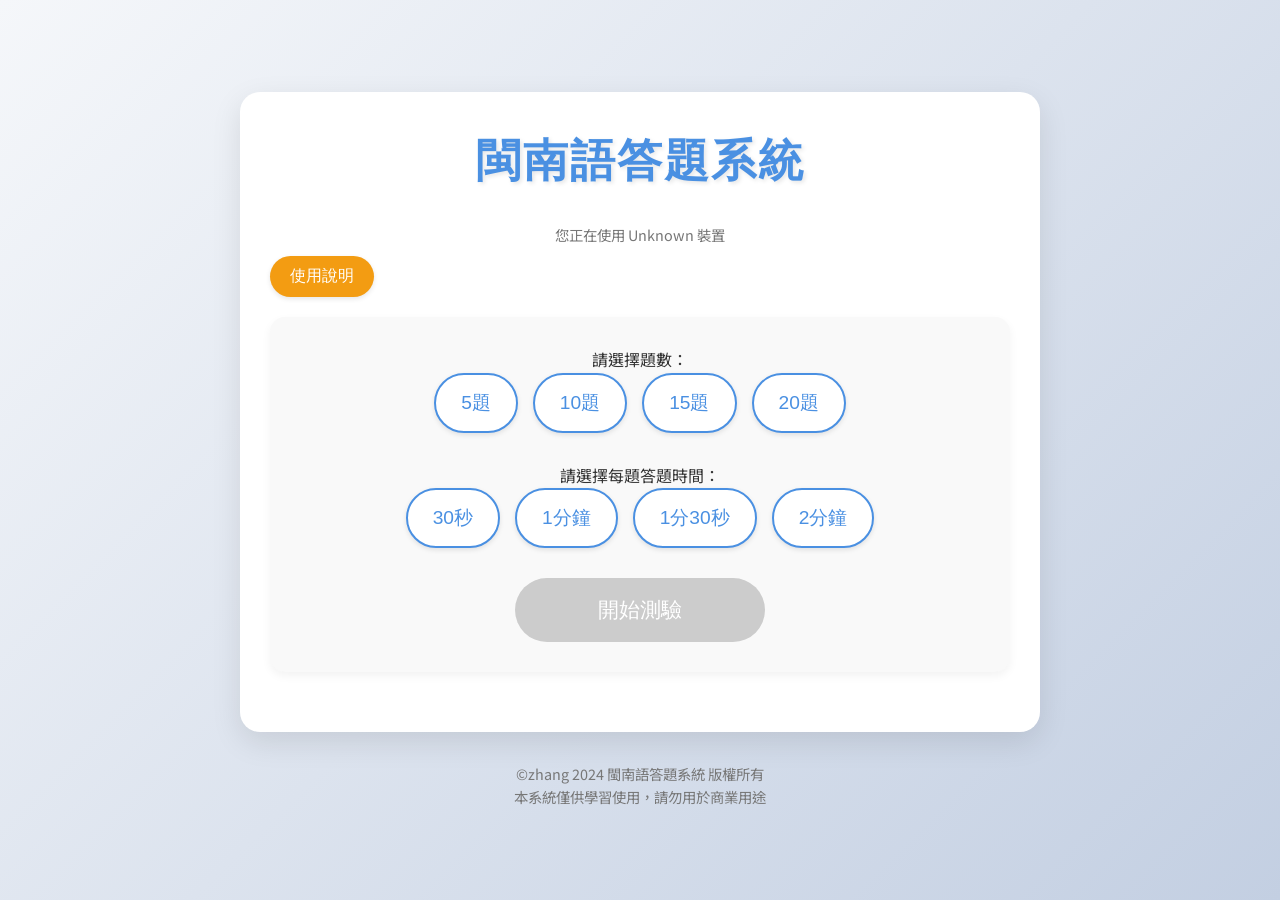
==== commit d9887d84: "Update index.html" ====
--- a/index.html
+++ b/index.html
@@ -1,631 +1,688 @@
-<html><head>
-  <meta charset="UTF-8">
-  <meta name="viewport" content="width=device-width, initial-scale=1.0">
-  <title>閩南語答題系統</title>
-  
-  <style>
-    @import url('https://fonts.googleapis.com/css2?family=Noto+Sans+TC:wght@400;700&family=Pacifico&display=swap');
-  
-    :root {
-      --primary-color: #4a90e2;
-      --secondary-color: #2c3e50;
-      --background-color: #f5f7fa;
-      --card-background: #ffffff;
-      --text-color: #333333;
-      --success-color: #4CAF50;
-      --error-color: #e74c3c;
-      --accent-color: #f39c12;
-      --disabled-color: #cccccc;
-    }
-  
-    * {
-      box-sizing: border-box;
-      margin: 0;
-      padding: 0;
-    }
-  
-    body {
-      font-family: 'Noto Sans TC', sans-serif;
-      background-color: var(--background-color);
-      color: var(--text-color);
-      line-height: 1.6;
-      min-height: 100vh;
-      display: flex;
-      flex-direction: column;
-      justify-content: center;
-      align-items: center;
-      background-image: linear-gradient(135deg, #f5f7fa 0%, #c3cfe2 100%);
-      padding: 20px;
-      overflow-x: hidden;
-    }
-  
-    #app {
-      background-color: var(--card-background);
-      border-radius: 20px;
-      padding: 30px;
-      box-shadow: 0 10px 30px rgba(0,0,0,0.1);
-      transition: all 0.3s ease;
-      width: 100%;
-      max-width: 600px;
-      overflow: hidden;
-      position: relative;
-    }
-  
-    h1 {
-      font-family: 'Pacifico', cursive;
-      color: var(--primary-color);
-      text-align: center;
-      font-size: 2.8em;
-      margin-bottom: 30px;
-      text-shadow: 2px 2px 4px rgba(0,0,0,0.1);
-      letter-spacing: 2px;
-    }
-  
-    #startContainer, #finalResult {
-      text-align: center;
-      margin-bottom: 30px;
-      background-color: #f9f9f9;
-      padding: 30px;
-      border-radius: 15px;
-      box-shadow: 0 4px 10px rgba(0,0,0,0.05);
-      transition: all 0.3s ease;
-    }
-  
-    #questionCountSelector {
-      display: flex;
-      justify-content: center;
-      flex-wrap: wrap;
-      gap: 15px;
-      margin-bottom: 30px;
-    }
-  
-    .question-count-option {
-      background-color: #fff;
-      border: 2px solid var(--primary-color);
-      color: var(--primary-color);
-      padding: 12px 20px;
-      border-radius: 30px;
-      font-size: 1.1em;
-      cursor: pointer;
-      transition: all 0.3s ease;
-      box-shadow: 0 2px 5px rgba(0,0,0,0.1);
-    }
-  
-    .question-count-option:hover,
-    .question-count-option.selected {
-      background-color: var(--primary-color);
-      color: #fff;
-      transform: translateY(-3px);
-      box-shadow: 0 5px 15px rgba(0,0,0,0.2);
-    }
-  
-    #startButton, #retryButton {
-      background-color: var(--success-color);
-      color: #fff;
-      border: none;
-      padding: 15px 30px;
-      border-radius: 50px;
-      cursor: pointer;
-      transition: all 0.3s ease;
-      font-size: 1.2em;
-      width: 100%;
-      max-width: 250px;
-      margin: 20px auto 0;
-      display: block;
-      box-shadow: 0 4px 6px rgba(0,0,0,0.1);
-    }
-  
-    #startButton:hover, #retryButton:hover {
-      background-color: #45a049;
-      transform: translateY(-3px);
-      box-shadow: 0 6px 12px rgba(0,0,0,0.15);
-    }
-  
-    #startButton:disabled {
-      background-color: #cccccc;
-      cursor: not-allowed;
-      transform: none;
-      box-shadow: none;
-    }
-  
-    #questionContainer {
-      margin-bottom: 30px;
-      background-color: #f9f9f9;
-      padding: 25px;
-      border-radius: 15px;
-      box-shadow: inset 0 2px 5px rgba(0,0,0,0.05);
-      transition: all 0.3s ease;
-    }
-  
-    #questionText {
-      font-size: 1.3em;
-      font-weight: bold;
-      margin-bottom: 20px;
-      color: var(--secondary-color);
-      border-left: 5px solid var(--accent-color);
-      padding-left: 15px;
-      line-height: 1.5;
-    }
-  
-    #optionsList {
-      list-style-type: none;
-      padding: 0;
-      display: flex;
-      flex-direction: column;
-      gap: 15px;
-    }
-  
-    .option-button {
-      background-color: var(--primary-color);
-      color: #fff;
-      border: none;
-      padding: 15px 25px;
-      border-radius: 50px;
-      cursor: pointer;
-      transition: all 0.3s ease;
-      font-size: 1.1em;
-      width: 100%;
-      text-align: left;
-      position: relative;
-      overflow: hidden;
-      box-shadow: 0 4px 6px rgba(0,0,0,0.1);
-    }
-  
-    .option-button:hover, .option-button:focus {
-      background-color: #3a7cbd;
-      transform: translateY(-2px);
-      box-shadow: 0 6px 12px rgba(0,0,0,0.15);
-    }
-  
-    .option-button.selected {
-      background-color: var(--accent-color);
-      box-shadow: 0 0 0 3px rgba(243, 156, 18, 0.5);
-    }
-  
-    .option-button:disabled {
-      background-color: var(--disabled-color);
-      cursor: not-allowed;
-      transform: none;
-      box-shadow: none;
-    }
-  
-    #submitAnswer {
-      background-color: var(--success-color);
-      color: #fff;
-      border: none;
-      padding: 15px 30px;
-      border-radius: 50px;
-      cursor: pointer;
-      transition: all 0.3s ease;
-      font-size: 1.2em;
-      width: 100%;
-      max-width: 250px;
-      margin: 20px auto;
-      display: block;
-      box-shadow: 0 4px 6px rgba(0,0,0,0.1);
-    }
-  
-    #submitAnswer:hover {
-      background-color: #45a049;
-      transform: translateY(-3px);
-      box-shadow: 0 6px 12px rgba(0,0,0,0.15);
-    }
-  
-    #submitAnswer:disabled {
-      background-color: #cccccc;
-      cursor: not-allowed;
-      transform: none;
-      box-shadow: none;
-    }
-  
-    #result {
-      text-align: center;
-      font-size: 1.2em;
-      font-weight: bold;
-      padding: 15px;
-      border-radius: 10px;
-      margin-top: 20px;
-      opacity: 0;
-      transition: opacity 0.3s ease;
-    }
-  
-    #result.fade-in {
-      opacity: 1;
-    }
-  
-    #progressBar {
-      width: 100%;
-      height: 10px;
-      background-color: #e0e0e0;
-      border-radius: 5px;
-      margin-bottom: 20px;
-      overflow: hidden;
-    }
-  
-    #progress {
-      width: 0;
-      height: 100%;
-      background-color: var(--primary-color);
-      transition: width 0.3s ease;
-    }
-  
-    #copyright {
-      margin-top: 30px;
-      text-align: center;
-      font-size: 0.9em;
-      color: #777;
-    }
-  
-    @keyframes shake {
-      0%, 100% { transform: translateX(0); }
-      10%, 30%, 50%, 70%, 90% { transform: translateX(-5px); }
-      20%, 40%, 60%, 80% { transform: translateX(5px); }
-    }
-  
-    .shake {
-      animation: shake 0.82s cubic-bezier(.36,.07,.19,.97) both;
-    }
-  
-    .fade-in {
-      animation: fadeIn 0.5s ease-in;
-    }
-  
-    @keyframes fadeIn {
-      from { opacity: 0; }
-      to { opacity: 1; }
-    }
-  
-    .loading-spinner {
-      display: inline-block;
-      width: 20px;
-      height: 20px;
-      border: 3px solid rgba(255,255,255,.3);
-      border-radius: 50%;
-      border-top-color: #fff;
-      animation: spin 1s ease-in-out infinite;
-      margin-left: 10px;
-    }
-  
-    @keyframes spin {
-      to { transform: rotate(360deg); }
-    }
-  
-    #finalResult {
-      background-color: #fff;
-      border-radius: 15px;
-      padding: 30px;
-      box-shadow: 0 10px 30px rgba(0,0,0,0.1);
-      text-align: center;
-    }
-  
-    #finalResult p {
-      margin-bottom: 15px;
-      font-size: 1.2em;
-    }
-  
-    #finalResult p:last-of-type {
-      font-weight: bold;
-      color: var(--primary-color);
-      font-size: 1.4em;
-      margin-bottom: 25px;
-    }
-  
-    #retryButton {
-      background-color: var(--primary-color);
-      color: #fff;
-      border: none;
-      padding: 15px 30px;
-      border-radius: 50px;
-      cursor: pointer;
-      transition: all 0.3s ease;
-      font-size: 1.2em;
-      display: inline-block;
-      box-shadow: 0 4px 6px rgba(0,0,0,0.1);
-    }
-  
-    #retryButton:hover {
-      background-color: #3a7cbd;
-      transform: translateY(-3px);
-      box-shadow: 0 6px 12px rgba(0,0,0,0.15);
-    }
-  
-    /* 答題記錄樣式 */
-    #answerRecord {
-      margin-top: 20px;
-      padding: 20px;
-      background-color: #f0f0f0;
-      border-radius: 10px;
-      box-shadow: 0 2px 5px rgba(0,0,0,0.1);
-    }
-  
-    #answerRecord h3 {
-      margin-bottom: 10px;
-      color: var(--secondary-color);
-    }
-  
-    .record-item {
-      display: flex;
-      justify-content: space-between;
-      align-items: center;
-      padding: 10px;
-      border-bottom: 1px solid #ddd;
-    }
-  
-    .record-item:last-child {
-      border-bottom: none;
-    }
-  
-    .record-item .question {
-      flex: 1;
-      margin-right: 10px;
-    }
-  
-    .record-item .result {
-      font-weight: bold;
-    }
-  
-    .record-item .correct {
-      color: var(--success-color);
-    }
-  
-    .record-item .incorrect {
-      color: var(--error-color);
-    }
-  
-    /* 新增載入題目動畫相關樣式 */
-    #loadingContainer {
-      display: flex;
-      flex-direction: column;
-      align-items: center;
-      justify-content: center;
-      height: 200px;
-    }
-  
-    .loading-text {
-      font-size: 1.2em;
-      margin-top: 20px;
-      color: var(--primary-color);
-    }
-  
-    .loading-dots {
-      display: inline-block;
-      width: 70px;
-      text-align: left;
-    }
-  
-    @keyframes dot-animation {
-      0% { content: '.'; }
-      33% { content: '..'; }
-      66% { content: '...'; }
-      100% { content: ''; }
-    }
-  
-    .loading-dots::after {
-      content: '';
-      animation: dot-animation 1.5s infinite steps(4, end);
-    }
-  
-    .question-fade-in {
-      animation: questionFadeIn 0.5s ease-in;
-    }
-  
-    @keyframes questionFadeIn {
-      from { 
-        opacity: 0;
-        transform: translateY(20px);
-      }
-      to { 
-        opacity: 1;
-        transform: translateY(0);
-      }
-    }
-  
-    /* 使用說明樣式 */
-    #instructionsModal {
-      display: none;
-      position: fixed;
-      z-index: 1000;
-      left: 0;
-      top: 0;
-      width: 100%;
-      height: 100%;
-      overflow: auto;
-      background-color: rgba(0,0,0,0.4);
-    }
-  
-    .modal-content {
-      background-color: #fefefe;
-      margin: 15% auto;
-      padding: 30px;
-      border: 1px solid #888;
-      width: 80%;
-      max-width: 600px;
-      border-radius: 15px;
-      box-shadow: 0 4px 8px rgba(0,0,0,0.1);
-      animation: modalFadeIn 0.3s;
-    }
-  
-    @keyframes modalFadeIn {
-      from {opacity: 0; transform: translateY(-50px);}
-      to {opacity: 1; transform: translateY(0);}
-    }
-  
-    .close {
-      color: #aaa;
-      float: right;
-      font-size: 28px;
-      font-weight: bold;
-      cursor: pointer;
-      transition: color 0.3s ease;
-    }
-  
-    .close:hover,
-    .close:focus {
-      color: #000;
-      text-decoration: none;
-    }
-  
-    #instructionsButton {
-      background-color: var(--accent-color);
-      color: white;
-      border: none;
-      padding: 10px 20px;
-      border-radius: 50px;
-      cursor: pointer;
-      font-size: 1em;
-      margin-bottom: 20px;
-      transition: all 0.3s ease;
-      box-shadow: 0 2px 5px rgba(0,0,0,0.1);
-    }
-  
-    #instructionsButton:hover {
-      background-color: #e67e22;
-      transform: translateY(-2px);
-      box-shadow: 0 4px 8px rgba(0,0,0,0.15);
-    }
-  
-    .modal-content h2 {
-      color: var(--primary-color);
-      margin-bottom: 20px;
-      font-size: 1.8em;
-    }
-  
-    .modal-content ol {
-      padding-left: 20px;
-      margin-bottom: 20px;
-    }
-  
-    .modal-content li {
-      margin-bottom: 10px;
-      line-height: 1.6;
-    }
-  
-    .modal-content p {
-      font-style: italic;
-      color: var(--secondary-color);
-    }
-  
-    @media (max-width: 480px) {
-      #app {
-        padding: 20px;
-      }
-  
-      h1 {
-        font-size: 2em;
-      }
-  
-      .question-count-option {
-        padding: 10px 15px;
-        font-size: 1em;
-      }
-  
-      #startButton, #submitAnswer, #retryButton {
-        font-size: 1.1em;
-        padding: 12px 20px;
-      }
-  
-      #questionText {
-        font-size: 1.2em;
-      }
-  
-      .option-button {
-        padding: 12px 20px;
-        font-size: 1em;
-      }
-  
-      #finalResult p {
-        font-size: 1.1em;
-      }
-  
-      #finalResult p:last-of-type {
-        font-size: 1.3em;
-      }
-  
-      .record-item {
-        flex-direction: column;
-        align-items: flex-start;
-      }
-  
-      .record-item .question {
-        margin-bottom: 5px;
-      }
-  
-      .modal-content {
-        width: 95%;
-        margin: 10% auto;
-        padding: 20px;
-      }
-  
-      .modal-content h2 {
-        font-size: 1.5em;
-      }
-    }
-  
-    @media (min-width: 1024px) {
-      #app {
-        max-width: 800px;
-      }
-  
-      .question-count-option {
-        padding: 15px 25px;
-        font-size: 1.2em;
-      }
-  
-      #startButton, #submitAnswer, #retryButton {
-        font-size: 1.3em;
-        padding: 18px 35px;
-      }
-  
-      #finalResult p {
-        font-size: 1.3em;
-      }
-  
-      #finalResult p:last-of-type {
-        font-size: 1.5em;
-      }
-    }
-  
-    /* 新增答題特效相關樣式 */
-    @keyframes correctAnswer {
-      0% { transform: scale(1); }
-      50% { transform: scale(1.1); }
-      100% { transform: scale(1); }
-    }
-  
-    @keyframes incorrectAnswer {
-      0% { transform: translateX(0); }
-      25% { transform: translateX(-10px); }
-      75% { transform: translateX(10px); }
-      100% { transform: translateX(0); }
-    }
-  
-    .correct-answer {
-      animation: correctAnswer 0.5s ease-in-out;
-      background-color: var(--success-color) !important;
-    }
-  
-    .incorrect-answer {
-      animation: incorrectAnswer 0.5s ease-in-out;
-      background-color: var(--error-color) !important;
-    }
-  
-    .confetti {
-      position: absolute;
-      width: 10px;
-      height: 10px;
-      background-color: #f0f0f0;
-      opacity: 0;
-    }
-  
-    @keyframes confettiFall {
-      0% { transform: translateY(-100vh) rotate(0deg); opacity: 1; }
-      100% { transform: translateY(100vh) rotate(720deg); opacity: 0; }
-    }
-  </style>
+<html><head><meta charset="UTF-8"><meta name="viewport" content="width=device-width, initial-scale=1.0"><title>閩南語答題系統</title><style>
+@import url('https://fonts.googleapis.com/css2?family=Noto+Sans+TC:wght@400;700&family=Pacifico&display=swap');
+
+:root {
+  --primary-color: #4a90e2;
+  --secondary-color: #2c3e50;
+  --background-color: #f5f7fa;
+  --card-background: #ffffff;
+  --text-color: #333333;
+  --success-color: #4CAF50;
+  --error-color: #e74c3c;
+  --accent-color: #f39c12;
+  --disabled-color: #cccccc;
+}
+
+* {
+  box-sizing: border-box;
+  margin: 0;
+  padding: 0;
+}
+
+body {
+  font-family: 'Noto Sans TC', sans-serif;
+  background-color: var(--background-color);
+  color: var(--text-color);
+  line-height: 1.6;
+  min-height: 100vh;
+  display: flex;
+  flex-direction: column;
+  justify-content: center;
+  align-items: center;
+  background-image: linear-gradient(135deg, #f5f7fa 0%, #c3cfe2 100%);
+  padding: 20px;
+  overflow-x: hidden;
+}
+
+#app {
+  background-color: var(--card-background);
+  border-radius: 20px;
+  padding: 30px;
+  box-shadow: 0 10px 30px rgba(0,0,0,0.1);
+  transition: all 0.3s ease;
+  width: 100%;
+  max-width: 600px;
+  overflow: hidden;
+  position: relative;
+}
+
+h1 {
+  font-family: 'Pacifico', cursive;
+  color: var(--primary-color);
+  text-align: center;
+  font-size: 2.8em;
+  margin-bottom: 30px;
+  text-shadow: 2px 2px 4px rgba(0,0,0,0.1);
+  letter-spacing: 2px;
+}
+
+#deviceInfo {
+  text-align: center;
+  font-size: 0.9em;
+  color: #777;
+  margin-bottom: 10px;
+}
+
+#startContainer, #finalResult {
+  text-align: center;
+  margin-bottom: 30px;
+  background-color: #f9f9f9;
+  padding: 30px;
+  border-radius: 15px;
+  box-shadow: 0 4px 10px rgba(0,0,0,0.05);
+  transition: all 0.3s ease;
+}
+
+#questionCountSelector {
+  display: flex;
+  justify-content: center;
+  flex-wrap: wrap;
+  gap: 15px;
+  margin-bottom: 30px;
+}
+
+.question-count-option {
+  background-color: #fff;
+  border: 2px solid var(--primary-color);
+  color: var(--primary-color);
+  padding: 12px 20px;
+  border-radius: 30px;
+  font-size: 1.1em;
+  cursor: pointer;
+  transition: all 0.3s ease;
+  box-shadow: 0 2px 5px rgba(0,0,0,0.1);
+}
+
+.question-count-option:hover,
+.question-count-option.selected {
+  background-color: var(--primary-color);
+  color: #fff;
+  transform: translateY(-3px);
+  box-shadow: 0 5px 15px rgba(0,0,0,0.2);
+}
+
+#timeSelector {
+  display: flex;
+  justify-content: center;
+  flex-wrap: wrap;
+  gap: 15px;
+  margin-bottom: 30px;
+}
+
+.time-option {
+  background-color: #fff;
+  border: 2px solid var(--primary-color);
+  color: var(--primary-color);
+  padding: 12px 20px;
+  border-radius: 30px;
+  font-size: 1.1em;
+  cursor: pointer;
+  transition: all 0.3s ease;
+  box-shadow: 0 2px 5px rgba(0,0,0,0.1);
+}
+
+.time-option:hover,
+.time-option.selected {
+  background-color: var(--primary-color);
+  color: #fff;
+  transform: translateY(-3px);
+  box-shadow: 0 5px 15px rgba(0,0,0,0.2);
+}
+
+#startButton, #retryButton {
+  background-color: var(--success-color);
+  color: #fff;
+  border: none;
+  padding: 15px 30px;
+  border-radius: 50px;
+  cursor: pointer;
+  transition: all 0.3s ease;
+  font-size: 1.2em;
+  width: 100%;
+  max-width: 250px;
+  margin: 20px auto 0;
+  display: block;
+  box-shadow: 0 4px 6px rgba(0,0,0,0.1);
+}
+
+#startButton:hover, #retryButton:hover {
+  background-color: #45a049;
+  transform: translateY(-3px);
+  box-shadow: 0 6px 12px rgba(0,0,0,0.15);
+}
+
+#startButton:disabled {
+  background-color: #cccccc;
+  cursor: not-allowed;
+  transform: none;
+  box-shadow: none;
+}
+
+#questionContainer {
+  margin-bottom: 30px;
+  background-color: #f9f9f9;
+  padding: 25px;
+  border-radius: 15px;
+  box-shadow: inset 0 2px 5px rgba(0,0,0,0.05);
+  transition: all 0.3s ease;
+}
+
+#timer {
+  font-size: 1.2em;
+  font-weight: bold;
+  color: var(--primary-color);
+  margin-bottom: 10px;
+  text-align: center;
+}
+
+#questionText {
+  font-size: 1.3em;
+  font-weight: bold;
+  margin-bottom: 20px;
+  color: var(--secondary-color);
+  border-left: 5px solid var(--accent-color);
+  padding-left: 15px;
+  line-height: 1.5;
+  user-select: none;
+  -webkit-user-select: none;
+  -moz-user-select: none;
+  -ms-user-select: none;
+}
+
+#optionsList {
+  list-style-type: none;
+  padding: 0;
+  display: flex;
+  flex-direction: column;
+  gap: 15px;
+}
+
+.option-button {
+  background-color: var(--primary-color);
+  color: #fff;
+  border: none;
+  padding: 15px 25px;
+  border-radius: 50px;
+  cursor: pointer;
+  transition: all 0.3s ease;
+  font-size: 1.1em;
+  width: 100%;
+  text-align: left;
+  position: relative;
+  overflow: hidden;
+  box-shadow: 0 4px 6px rgba(0,0,0,0.1);
+  user-select: none;
+  -webkit-user-select: none;
+  -moz-user-select: none;
+  -ms-user-select: none;
+}
+
+.option-button:hover, .option-button:focus {
+  background-color: #3a7cbd;
+  transform: translateY(-2px);
+  box-shadow: 0 6px 12px rgba(0,0,0,0.15);
+}
+
+.option-button.selected {
+  background-color: var(--accent-color);
+  box-shadow: 0 0 0 3px rgba(243, 156, 18, 0.5);
+}
+
+.option-button:disabled {
+  background-color: var(--disabled-color);
+  cursor: not-allowed;
+  transform: none;
+  box-shadow: none;
+}
+
+#submitAnswer {
+  background-color: var(--success-color);
+  color: #fff;
+  border: none;
+  padding: 15px 30px;
+  border-radius: 50px;
+  cursor: pointer;
+  transition: all 0.3s ease;
+  font-size: 1.2em;
+  width: 100%;
+  max-width: 250px;
+  margin: 20px auto;
+  display: block;
+  box-shadow: 0 4px 6px rgba(0,0,0,0.1);
+}
+
+#submitAnswer:hover {
+  background-color: #45a049;
+  transform: translateY(-3px);
+  box-shadow: 0 6px 12px rgba(0,0,0,0.15);
+}
+
+#submitAnswer:disabled {
+  background-color: #cccccc;
+  cursor: not-allowed;
+  transform: none;
+  box-shadow: none;
+}
+
+#result {
+  text-align: center;
+  font-size: 1.2em;
+  font-weight: bold;
+  padding: 15px;
+  border-radius: 10px;
+  margin-top: 20px;
+  opacity: 0;
+  transition: opacity 0.3s ease;
+}
+
+#result.fade-in {
+  opacity: 1;
+}
+
+#progressBar {
+  width: 100%;
+  height: 10px;
+  background-color: #e0e0e0;
+  border-radius: 5px;
+  margin-bottom: 20px;
+  overflow: hidden;
+}
+
+#progress {
+  width: 0;
+  height: 100%;
+  background-color: var(--primary-color);
+  transition: width 0.3s ease;
+}
+
+#copyright {
+  margin-top: 30px;
+  text-align: center;
+  font-size: 0.9em;
+  color: #777;
+}
+
+@keyframes shake {
+  0%, 100% { transform: translateX(0); }
+  10%, 30%, 50%, 70%, 90% { transform: translateX(-5px); }
+  20%, 40%, 60%, 80% { transform: translateX(5px); }
+}
+
+.shake {
+  animation: shake 0.82s cubic-bezier(.36,.07,.19,.97) both;
+}
+
+.fade-in {
+  animation: fadeIn 0.5s ease-in;
+}
+
+@keyframes fadeIn {
+  from { opacity: 0; }
+  to { opacity: 1; }
+}
+
+.loading-spinner {
+  display: inline-block;
+  width: 20px;
+  height: 20px;
+  border: 3px solid rgba(255,255,255,.3);
+  border-radius: 50%;
+  border-top-color: #fff;
+  animation: spin 1s ease-in-out infinite;
+  margin-left: 10px;
+}
+
+@keyframes spin {
+  to { transform: rotate(360deg); }
+}
+
+#finalResult {
+  background-color: #fff;
+  border-radius: 15px;
+  padding: 30px;
+  box-shadow: 0 10px 30px rgba(0,0,0,0.1);
+  text-align: center;
+}
+
+#finalResult p {
+  margin-bottom: 15px;
+  font-size: 1.2em;
+}
+
+#finalResult p:last-of-type {
+  font-weight: bold;
+  color: var(--primary-color);
+  font-size: 1.4em;
+  margin-bottom: 25px;
+}
+
+#retryButton {
+  background-color: var(--primary-color);
+  color: #fff;
+  border: none;
+  padding: 15px 30px;
+  border-radius: 50px;
+  cursor: pointer;
+  transition: all 0.3s ease;
+  font-size: 1.2em;
+  display: inline-block;
+  box-shadow: 0 4px 6px rgba(0,0,0,0.1);
+}
+
+#retryButton:hover {
+  background-color: #3a7cbd;
+  transform: translateY(-3px);
+  box-shadow: 0 6px 12px rgba(0,0,0,0.15);
+}
+
+#answerRecord {
+  margin-top: 20px;
+  padding: 20px;
+  background-color: #f0f0f0;
+  border-radius: 10px;
+  box-shadow: 0 2px 5px rgba(0,0,0,0.1);
+}
+
+#answerRecord h3 {
+  margin-bottom: 10px;
+  color: var(--secondary-color);
+}
+
+.record-item {
+  display: flex;
+  justify-content: space-between;
+  align-items: center;
+  padding: 10px;
+  border-bottom: 1px solid #ddd;
+}
+
+.record-item:last-child {
+  border-bottom: none;
+}
+
+.record-item .question {
+  flex: 1;
+  margin-right: 10px;
+}
+
+.record-item .result {
+  font-weight: bold;
+}
+
+.record-item .correct {
+  color: var(--success-color);
+}
+
+.record-item .incorrect {
+  color: var(--error-color);
+}
+
+#loadingContainer {
+  display: flex;
+  flex-direction: column;
+  align-items: center;
+  justify-content: center;
+  height: 200px;
+}
+
+.loading-text {
+  font-size: 1.2em;
+  margin-top: 20px;
+  color: var(--primary-color);
+}
+
+.loading-dots {
+  display: inline-block;
+  width: 70px;
+  text-align: left;
+}
+
+@keyframes dot-animation {
+  0% { content: '.'; }
+  33% { content: '..'; }
+  66% { content: '...'; }
+  100% { content: ''; }
+}
+
+.loading-dots::after {
+  content: '';
+  animation: dot-animation 1.5s infinite steps(4, end);
+}
+
+.question-fade-in {
+  animation: questionFadeIn 0.5s ease-in;
+}
+
+@keyframes questionFadeIn {
+  from { 
+    opacity: 0;
+    transform: translateY(20px);
+  }
+  to { 
+    opacity: 1;
+    transform: translateY(0);
+  }
+}
+
+#instructionsModal {
+  display: none;
+  position: fixed;
+  z-index: 1000;
+  left: 0;
+  top: 0;
+  width: 100%;
+  height: 100%;
+  overflow: auto;
+  background-color: rgba(0,0,0,0.4);
+}
+
+.modal-content {
+  background-color: #fefefe;
+  margin: 15% auto;
+  padding: 30px;
+  border: 1px solid #888;
+  width: 80%;
+  max-width: 600px;
+  border-radius: 15px;
+  box-shadow: 0 4px 8px rgba(0,0,0,0.1);
+  animation: modalFadeIn 0.3s;
+}
+
+@keyframes modalFadeIn {
+  from {opacity: 0; transform: translateY(-50px);}
+  to {opacity: 1; transform: translateY(0);}
+}
+
+.close {
+  color: #aaa;
+  float: right;
+  font-size: 28px;
+  font-weight: bold;
+  cursor: pointer;
+  transition: color 0.3s ease;
+}
+
+.close:hover,
+.close:focus {
+  color: #000;
+  text-decoration: none;
+}
+
+#instructionsButton {
+  background-color: var(--accent-color);
+  color: white;
+  border: none;
+  padding: 10px 20px;
+  border-radius: 50px;
+  cursor: pointer;
+  font-size: 1em;
+  margin-bottom: 20px;
+  transition: all 0.3s ease;
+  box-shadow: 0 2px 5px rgba(0,0,0,0.1);
+}
+
+#instructionsButton:hover {
+  background-color: #e67e22;
+  transform: translateY(-2px);
+  box-shadow: 0 4px 8px rgba(0,0,0,0.15);
+}
+
+.modal-content h2 {
+  color: var(--primary-color);
+  margin-bottom: 20px;
+  font-size: 1.8em;
+}
+
+.modal-content ol {
+  padding-left: 20px;
+  margin-bottom: 20px;
+}
+
+.modal-content li {
+  margin-bottom: 10px;
+  line-height: 1.6;
+}
+
+.modal-content p {
+  font-style: italic;
+  color: var(--secondary-color);
+}
+
+@media (max-width: 480px) {
+  #app {
+    padding: 20px;
+  }
+
+  h1 {
+    font-size: 2em;
+  }
+
+  .question-count-option {
+    padding: 10px 15px;
+    font-size: 1em;
+  }
+
+  #timeSelector {
+    margin-bottom: 20px;
+  }
+
+  .time-option {
+    padding: 10px 15px;
+    font-size: 1em;
+  }
+
+  #startButton, #submitAnswer, #retryButton {
+    font-size: 1.1em;
+    padding: 12px 20px;
+  }
+
+  #questionText {
+    font-size: 1.2em;
+  }
+
+  .option-button {
+    padding: 12px 20px;
+    font-size: 1em;
+  }
+
+  #finalResult p {
+    font-size: 1.1em;
+  }
+
+  #finalResult p:last-of-type {
+    font-size: 1.3em;
+  }
+
+  .record-item {
+    flex-direction: column;
+    align-items: flex-start;
+  }
+
+  .record-item .question {
+    margin-bottom: 5px;
+  }
+
+  .modal-content {
+    width: 95%;
+    margin: 10% auto;
+    padding: 20px;
+  }
+
+  .modal-content h2 {
+    font-size: 1.5em;
+  }
+}
+
+@media (min-width: 1024px) {
+  #app {
+    max-width: 800px;
+  }
+
+  .question-count-option {
+    padding: 15px 25px;
+    font-size: 1.2em;
+  }
+
+  .time-option {
+    padding: 15px 25px;
+    font-size: 1.2em;
+  }
+
+  #startButton, #submitAnswer, #retryButton {
+    font-size: 1.3em;
+    padding: 18px 35px;
+  }
+
+  #finalResult p {
+    font-size: 1.3em;
+  }
+
+  #finalResult p:last-of-type {
+    font-size: 1.5em;
+  }
+}
+
+@keyframes correctAnswer {
+  0% { transform: scale(1); }
+  50% { transform: scale(1.1); }
+  100% { transform: scale(1); }
+}
+
+@keyframes incorrectAnswer {
+  0% { transform: translateX(0); }
+  25% { transform: translateX(-10px); }
+  75% { transform: translateX(10px); }
+  100% { transform: translateX(0); }
+}
+
+.correct-answer {
+  animation: correctAnswer 0.5s ease-in-out;
+  background-color: var(--success-color) !important;
+}
+
+.incorrect-answer {
+  animation: incorrectAnswer 0.5s ease-in-out;
+  background-color: var(--error-color) !important;
+}
+
+.confetti {
+  position: absolute;
+  width: 10px;
+  height: 10px;
+  background-color: #f0f0f0;
+  opacity: 0;
+}
+
+@keyframes confettiFall {
+  0% { transform: translateY(-100vh) rotate(0deg); opacity: 1; }
+  100% { transform: translateY(100vh) rotate(720deg); opacity: 0; }
+}
+</style>
 </head>
 <body>
 <div id="app">
   <h1>閩南語答題系統</h1>
+  <p id="deviceInfo" style="text-align: center; font-size: 0.9em; color: #777; margin-bottom: 10px;"></p>
   <button id="instructionsButton">使用說明</button>
   <div id="startContainer" class="fade-in">
     <p>請選擇題數：</p>
@@ -635,9 +692,17 @@
       <button class="question-count-option" data-count="15">15題</button>
       <button class="question-count-option" data-count="20">20題</button>
     </div>
+    <p>請選擇每題答題時間：</p>
+    <div id="timeSelector">
+      <button class="time-option" data-time="30">30秒</button>
+      <button class="time-option" data-time="60">1分鐘</button>
+      <button class="time-option" data-time="90">1分30秒</button>
+      <button class="time-option" data-time="120">2分鐘</button>
+    </div>
     <button id="startButton" disabled>開始測驗</button>
   </div>
   <div id="quizContainer" style="display:none;">
+    <div id="timer"></div>
     <div id="progressBar">
       <div id="progress"></div>
     </div>
@@ -661,6 +726,7 @@
     <h2>使用說明</h2>
     <ol>
       <li>選擇您想要回答的題數（5、10、15或20題）。</li>
+      <li>請選擇每題答題時間。</li>
       <li>點擊「開始測驗」按鈕開始答題。</li>
       <li>仔細閱讀每個問題，如果有音頻，請點擊播放按鈕聆聽。</li>
       <li>從提供的選項中選擇您認為正確的答案。</li>
@@ -687,13 +753,13 @@
 let totalQuestions = 10;
 let selectedAnswer = null;
 let quizStarted = false;
-let answerRecord = []; // 用於記錄答題狀況
-let userId = null; // 用戶ID
+let answerRecord = [];
+let userId = null;
+let timeLimit = 30;
 
 document.getElementById('startButton').addEventListener('click', startQuiz);
 document.getElementById('submitAnswer').addEventListener('click', submitAnswer);
 
-// 設置使用說明按鈕和模態框
 const instructionsButton = document.getElementById('instructionsButton');
 const instructionsModal = document.getElementById('instructionsModal');
 const closeButton = document.querySelector('.close');
@@ -712,24 +778,39 @@
   }
 }
 
-// Set up question count selection
 const questionCountOptions = document.querySelectorAll('.question-count-option');
 questionCountOptions.forEach(option => {
   option.addEventListener('click', () => {
     questionCountOptions.forEach(opt => opt.classList.remove('selected'));
     option.classList.add('selected');
     totalQuestions = parseInt(option.dataset.count);
-    document.getElementById('startButton').disabled = false;
+    updateStartButtonState();
   });
 });
+
+const timeOptions = document.querySelectorAll('.time-option');
+timeOptions.forEach(option => {
+  option.addEventListener('click', () => {
+    timeOptions.forEach(opt => opt.classList.remove('selected'));
+    option.classList.add('selected');
+    timeLimit = parseInt(option.dataset.time);
+    updateStartButtonState();
+  });
+});
+
+function updateStartButtonState() {
+  const questionSelected = document.querySelector('.question-count-option.selected');
+  const timeSelected = document.querySelector('.time-option.selected');
+  document.getElementById('startButton').disabled = !(questionSelected && timeSelected);
+}
 
 function startQuiz() {
   document.getElementById('startContainer').style.display = 'none';
   document.getElementById('quizContainer').style.display = 'block';
   document.getElementById('quizContainer').classList.add('fade-in');
   quizStarted = true;
-  answerRecord = []; // 重置答題記錄
-  userId = generateUserId(); // 生成用戶ID
+  answerRecord = [];
+  userId = generateUserId();
   fetchQuestions();
 }
 
@@ -738,7 +819,7 @@
   fetch(`${SCRIPT_URL}?action=getQuestions&count=${totalQuestions}`)
     .then(response => response.json())
     .then(questions => {
-      currentQuestions = questions;
+      currentQuestions = shuffleArray(questions);
       currentQuestionIndex = 0;
       correctAnswers = 0;
       hideLoadingAnimation();
@@ -763,6 +844,41 @@
   document.getElementById('submitAnswer').style.display = 'block';
 }
 
+function startTimer() {
+  timeLeft = timeLimit;
+  updateTimerDisplay();
+  timer = setInterval(() => {
+    timeLeft--;
+    updateTimerDisplay();
+    if (timeLeft <= 0) {
+      clearInterval(timer);
+      if (selectedAnswer === null) {
+        selectRandomAnswer();
+      }
+      submitAnswer();
+    }
+  }, 1000);
+}
+
+function selectRandomAnswer() {
+  const options = document.querySelectorAll('.option-button');
+  const randomIndex = Math.floor(Math.random() * options.length);
+  const randomOption = options[randomIndex];
+  selectAnswer(randomOption, randomOption.textContent);
+}
+
+function updateTimerDisplay() {
+  const timerElement = document.getElementById('timer');
+  const minutes = Math.floor(timeLeft / 60);
+  const seconds = timeLeft % 60;
+  timerElement.textContent = `剩餘時間: ${minutes}:${seconds.toString().padStart(2, '0')}`;
+  if (timeLeft <= 10) {
+    timerElement.style.color = 'red';
+  } else {
+    timerElement.style.color = 'var(--primary-color)';
+  }
+}
+
 function displayQuestion() {
   const question = currentQuestions[currentQuestionIndex];
   const questionText = document.getElementById('questionText');
@@ -770,23 +886,25 @@
   const audioQuestion = document.getElementById('audioQuestion');
   const submitButton = document.getElementById('submitAnswer');
   const resultDiv = document.getElementById('result');
-  
+
   questionText.textContent = `問題 ${currentQuestionIndex + 1}: ${question.question}`;
   optionsList.innerHTML = '';
   selectedAnswer = null;
   submitButton.disabled = true;
   submitButton.textContent = '提交答案';
-  resultDiv.textContent = ''; // Clear previous result
+  resultDiv.textContent = '';
   resultDiv.style.backgroundColor = 'transparent';
   resultDiv.classList.remove('fade-in');
-  
+
   if (question.type === 'audio') {
     audioQuestion.src = question.audioUrl;
     audioQuestion.style.display = 'block';
   } else {
     audioQuestion.style.display = 'none';
   }
-  
+
+  question.options = shuffleArray(question.options);
+
   question.options.forEach((option, index) => {
     const li = document.createElement('li');
     const button = document.createElement('button');
@@ -796,10 +914,9 @@
     li.appendChild(button);
     optionsList.appendChild(li);
   });
-  
+
   updateProgressBar();
-  
-  // 添加問題載入動畫
+  startTimer();
   document.getElementById('questionContainer').classList.add('question-fade-in');
   setTimeout(() => {
     document.getElementById('questionContainer').classList.remove('question-fade-in');
@@ -815,13 +932,15 @@
 }
 
 function submitAnswer() {
-  if (selectedAnswer === null) return;
+  clearInterval(timer);
+  if (selectedAnswer === null) {
+    selectRandomAnswer();
+  }
 
   const submitButton = document.getElementById('submitAnswer');
   submitButton.disabled = true;
   submitButton.innerHTML = '提交中 <span class="loading-spinner"></span>';
 
-  // 鎖定所有選項按鈕
   const optionButtons = document.querySelectorAll('.option-button');
   optionButtons.forEach(button => {
     button.disabled = true;
@@ -834,7 +953,7 @@
       'action': 'checkAnswer',
       'questionId': question.id,
       'answer': selectedAnswer,
-      'userId': userId // 添加用戶ID
+      'userId': userId
     })
   })
   .then(response => response.json())
@@ -846,15 +965,14 @@
       displayIncorrectAnswerEffect();
     }
     displayResult(result.correct, result.correctAnswer);
-    
-    // 記錄答題狀況
+
     answerRecord.push({
       question: question.question,
       userAnswer: selectedAnswer,
       correctAnswer: result.correctAnswer,
       isCorrect: result.correct
     });
-    
+
     setTimeout(() => {
       currentQuestionIndex++;
       if (currentQuestionIndex < currentQuestions.length) {
@@ -870,14 +988,13 @@
   })
   .finally(() => {
     submitButton.innerHTML = '提交答案';
-    // 注意：這裡不再解鎖選項按鈕，它們將保持鎖定狀態直到下一個問題顯示
   });
 }
 
 function displayResult(isCorrect, correctAnswer) {
   const resultDiv = document.getElementById('result');
   resultDiv.classList.remove('fade-in');
-  void resultDiv.offsetWidth; // Trigger reflow
+  void resultDiv.offsetWidth;
   resultDiv.classList.add('fade-in');
 
   if (isCorrect) {
@@ -929,121 +1046,126 @@
   app.innerHTML = `
     <h1>測驗結束 ${emoji}</h1>
     <div id="finalResult" class="fade-in">
-      <p>你答對了 ${correctAnswers} 題，共 ${totalQuestions} 題。</p>
+      <p>你答對了 ${correctAnswers} 題，共 ${totalQuestions} 題</p>
       <p>正確率：${percentage}%</p>
       <p>${message}</p>
       ${answerRecordHTML}
-      <button id="retryButton" onclick="location.reload()">再測一次</button>
+      <button id="retryButton">再測一次</button>
     </div>
   `;
-  quizStarted = false;
-  
-  if (percentage >= 70) {
+
+  if (percentage >= 80) {
     createConfetti();
   }
-  // 發送最終結果到後端
-  sendFinalResult(percentage);
-  }
-  
-  function updateProgressBar() {
-    const progress = document.getElementById('progress');
-    const percentage = ((currentQuestionIndex + 1) / totalQuestions) * 100;
-    progress.style.width = `${percentage}%`;
-  }
-  
-  // Function to check if the device is mobile
-  function isMobile() {
-    return /Android|webOS|iPhone|iPad|iPod|BlackBerry|IEMobile|Opera Mini/i.test(navigator.userAgent);
-  }
-  
-  // Function to apply mobile or desktop styles
-  function applyResponsiveStyles() {
-    const app = document.getElementById('app');
-    if (isMobile()) {
-      app.classList.add('mobile');
-      app.classList.remove('desktop');
-    } else {
-      app.classList.add('desktop');
-      app.classList.remove('mobile');
+
+  document.getElementById('retryButton').addEventListener('click', startQuiz);
+}
+
+function updateProgressBar() {
+  const progress = document.getElementById('progress');
+  const percentage = ((currentQuestionIndex + 1) / totalQuestions) * 100;
+  progress.style.width = `${percentage}%`;
+}
+
+function displayCorrectAnswerEffect() {
+  const selectedButton = document.querySelector('.option-button.selected');
+  selectedButton.classList.add('correct-answer');
+}
+
+function displayIncorrectAnswerEffect() {
+  const selectedButton = document.querySelector('.option-button.selected');
+  selectedButton.classList.add('incorrect-answer');
+}
+
+function createConfetti() {
+  const confettiCount = 200;
+  const container = document.body;
+
+  for (let i = 0; i < confettiCount; i++) {
+    const confetti = document.createElement('div');
+    confetti.classList.add('confetti');
+    confetti.style.left = `${Math.random() * 100}%`;
+    confetti.style.backgroundColor = getRandomColor();
+    confetti.style.animation = `confettiFall ${Math.random() * 3 + 2}s linear forwards`;
+    container.appendChild(confetti);
+
+    setTimeout(() => {
+      container.removeChild(confetti);
+    }, 5000);
+  }
+}
+
+function getRandomColor() {
+  const letters = '0123456789ABCDEF';
+  let color = '#';
+  for (let i = 0; i < 6; i++) {
+    color += letters[Math.floor(Math.random() * 16)];
+  }
+  return color;
+}
+
+function generateUserId() {
+  return 'user_' + Math.random().toString(36).substr(2, 9);
+}
+
+function shuffleArray(array) {
+  for (let i = array.length - 1; i > 0; i--) {
+    const j = Math.floor(Math.random() * (i + 1));
+    [array[i], array[j]] = [array[j], array[i]];
+  }
+  return array;
+}
+
+function getDeviceBrand() {
+  const userAgent = navigator.userAgent.toLowerCase();
+  const brands = {
+    apple: /iphone|ipad|ipod/i,
+    samsung: /samsung/i,
+    huawei: /huawei/i,
+    xiaomi: /xiaomi/i,
+    oppo: /oppo/i,
+    vivo: /vivo/i,
+    lg: /lg/i,
+    sony: /sony/i,
+    asus: /asus/i,
+    nokia: /nokia/i,
+    motorola: /motorola/i,
+    htc: /htc/i,
+    nothing: /nothing/i,
+
+  };
+
+  for (const [brand, regex] of Object.entries(brands)) {
+    if (regex.test(userAgent)) {
+      return brand.charAt(0).toUpperCase() + brand.slice(1);
     }
   }
-  
-  // Apply styles on load and resize
-  window.addEventListener('load', applyResponsiveStyles);
-  window.addEventListener('resize', applyResponsiveStyles);
-  
-  // Add event listener for beforeunload
-  window.addEventListener('beforeunload', function (e) {
-    if (quizStarted) {
-      // Cancel the event
+
+  return 'Unknown';
+}
+
+document.addEventListener('DOMContentLoaded', () => {
+  const deviceBrand = getDeviceBrand();
+  const deviceInfo = document.getElementById('deviceInfo');
+  deviceInfo.textContent = `您正在使用 ${deviceBrand} 裝置`;
+
+  document.addEventListener('copy', function(e) {
+    e.preventDefault();
+    alert('抱歉，為了維護測驗公平性，不允許複製文字。');
+  });
+
+  document.addEventListener('paste', function(e) {
+    e.preventDefault();
+    alert('抱歉，為了維護測驗公平性，不允許貼上文字。');
+  });
+
+  window.addEventListener('beforeunload', function(e) {
+    if (quizStarted && currentQuestionIndex < totalQuestions) {
       e.preventDefault();
-      // Chrome requires returnValue to be set
       e.returnValue = '';
-      // Custom message
-      return '你確定要離開嗎？你的進度將會遺失。';
     }
   });
-  
-  // 新增答題特效相關函數
-  function displayCorrectAnswerEffect() {
-    const selectedButton = document.querySelector('.option-button.selected');
-    selectedButton.classList.add('correct-answer');
-    setTimeout(() => {
-      selectedButton.classList.remove('correct-answer');
-    }, 1000);
-  }
-  
-  function displayIncorrectAnswerEffect() {
-    const selectedButton = document.querySelector('.option-button.selected');
-    selectedButton.classList.add('incorrect-answer');
-    setTimeout(() => {
-      selectedButton.classList.remove('incorrect-answer');
-    }, 1000);
-  }
-  
-  function createConfetti() {
-    const confettiCount = 100;
-    const colors = ['#ff0000', '#00ff00', '#0000ff', '#ffff00', '#ff00ff', '#00ffff'];
-  
-    for (let i = 0; i < confettiCount; i++) {
-      const confetti = document.createElement('div');
-      confetti.classList.add('confetti');
-      confetti.style.left = `${Math.random() * 100}%`;
-      confetti.style.backgroundColor = colors[Math.floor(Math.random() * colors.length)];
-      confetti.style.animation = `confettiFall ${1 + Math.random() * 2}s linear`;
-      document.body.appendChild(confetti);
-  
-      setTimeout(() => {
-        confetti.remove();
-      }, 3000);
-    }
-  }
-  
-  // 生成用戶ID的函數
-  function generateUserId() {
-    return 'user_' + Math.random().toString(36).substr(2, 9);
-  }
-  
-  // 發送最終結果到後端的函數
-  function sendFinalResult(percentage) {
-    fetch(`${SCRIPT_URL}`, {
-      method: 'POST',
-      body: new URLSearchParams({
-        'action': 'recordResult',
-        'userId': userId,
-        'score': percentage,
-        'questionCount': totalQuestions,
-        'correctCount': correctAnswers
-      })
-    })
-    .then(response => response.json())
-    .then(result => {
-      console.log('Final result recorded:', result);
-    })
-    .catch(error => {
-      console.error('Error recording final result:', error);
-    });
-  }
-  </script>
-  </body>
-  </html>
+});
+</script>
+</body>
+</html>
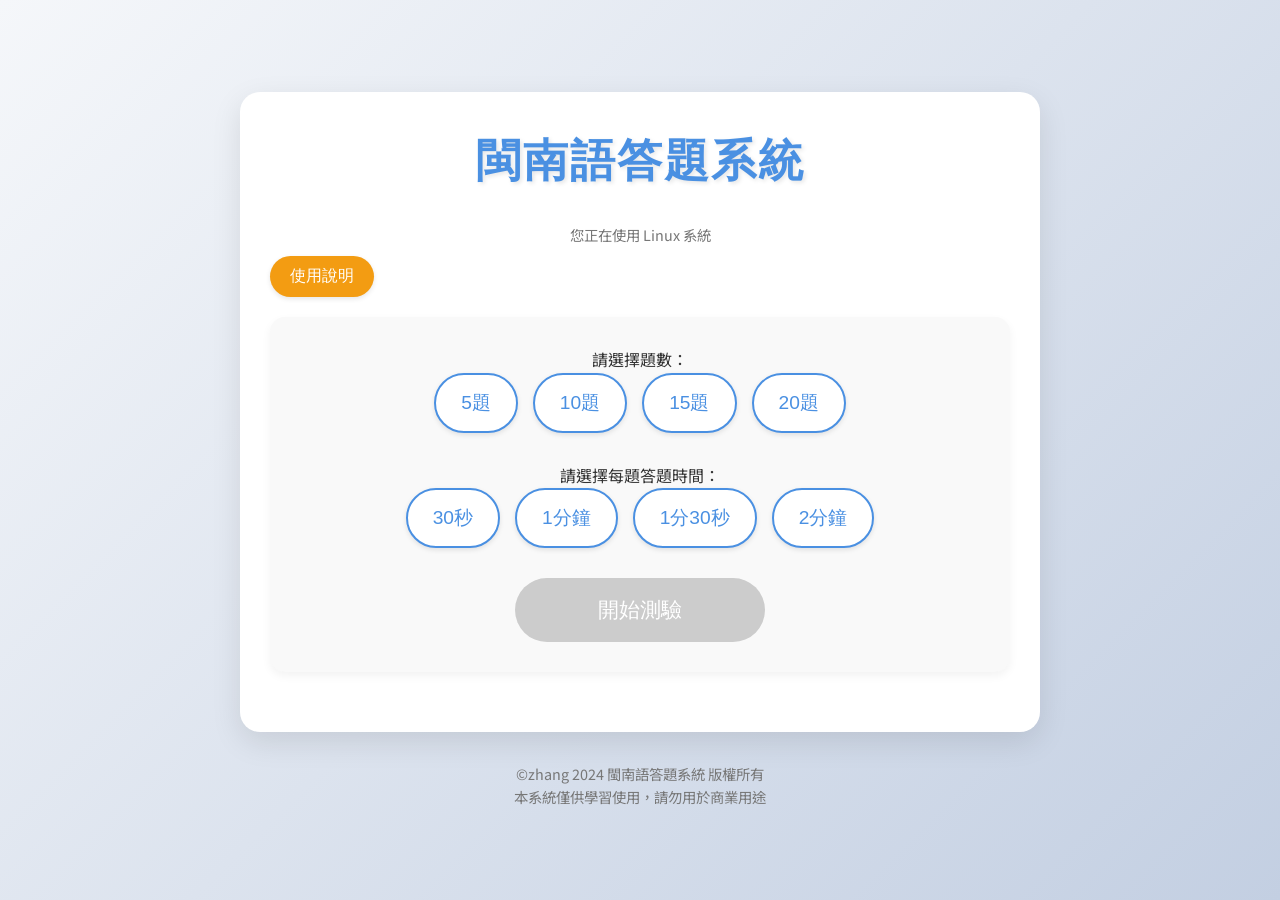
==== commit ad7c0ec1: "Update index.html" ====
--- a/index.html
+++ b/index.html
@@ -32,6 +32,10 @@
   background-image: linear-gradient(135deg, #f5f7fa 0%, #c3cfe2 100%);
   padding: 20px;
   overflow-x: hidden;
+  user-select: none;
+  -webkit-user-select: none;
+  -moz-user-select: none;
+  -ms-user-select: none;
 }
 
 #app {
@@ -1116,8 +1120,16 @@
   return array;
 }
 
-function getDeviceBrand() {
+function getDeviceInfo() {
   const userAgent = navigator.userAgent.toLowerCase();
+  const platform = navigator.platform.toLowerCase();
+  
+  // Operating System detection
+  if (userAgent.includes('win')) return 'Windows';
+  if (userAgent.includes('mac')) return 'macOS';
+  if (userAgent.includes('linux')) return 'Linux';
+  
+  // Mobile device brand detection
   const brands = {
     apple: /iphone|ipad|ipod/i,
     samsung: /samsung/i,
@@ -1131,8 +1143,6 @@
     nokia: /nokia/i,
     motorola: /motorola/i,
     htc: /htc/i,
-    nothing: /nothing/i,
-
   };
 
   for (const [brand, regex] of Object.entries(brands)) {
@@ -1145,9 +1155,14 @@
 }
 
 document.addEventListener('DOMContentLoaded', () => {
-  const deviceBrand = getDeviceBrand();
-  const deviceInfo = document.getElementById('deviceInfo');
-  deviceInfo.textContent = `您正在使用 ${deviceBrand} 裝置`;
+  const deviceInfo = getDeviceInfo();
+  const deviceInfoElement = document.getElementById('deviceInfo');
+  
+  if (['Windows', 'macOS', 'Linux'].includes(deviceInfo)) {
+    deviceInfoElement.textContent = `您正在使用 ${deviceInfo} 系統`;
+  } else {
+    deviceInfoElement.textContent = `您正在使用 ${deviceInfo} 裝置`;
+  }
 
   document.addEventListener('copy', function(e) {
     e.preventDefault();
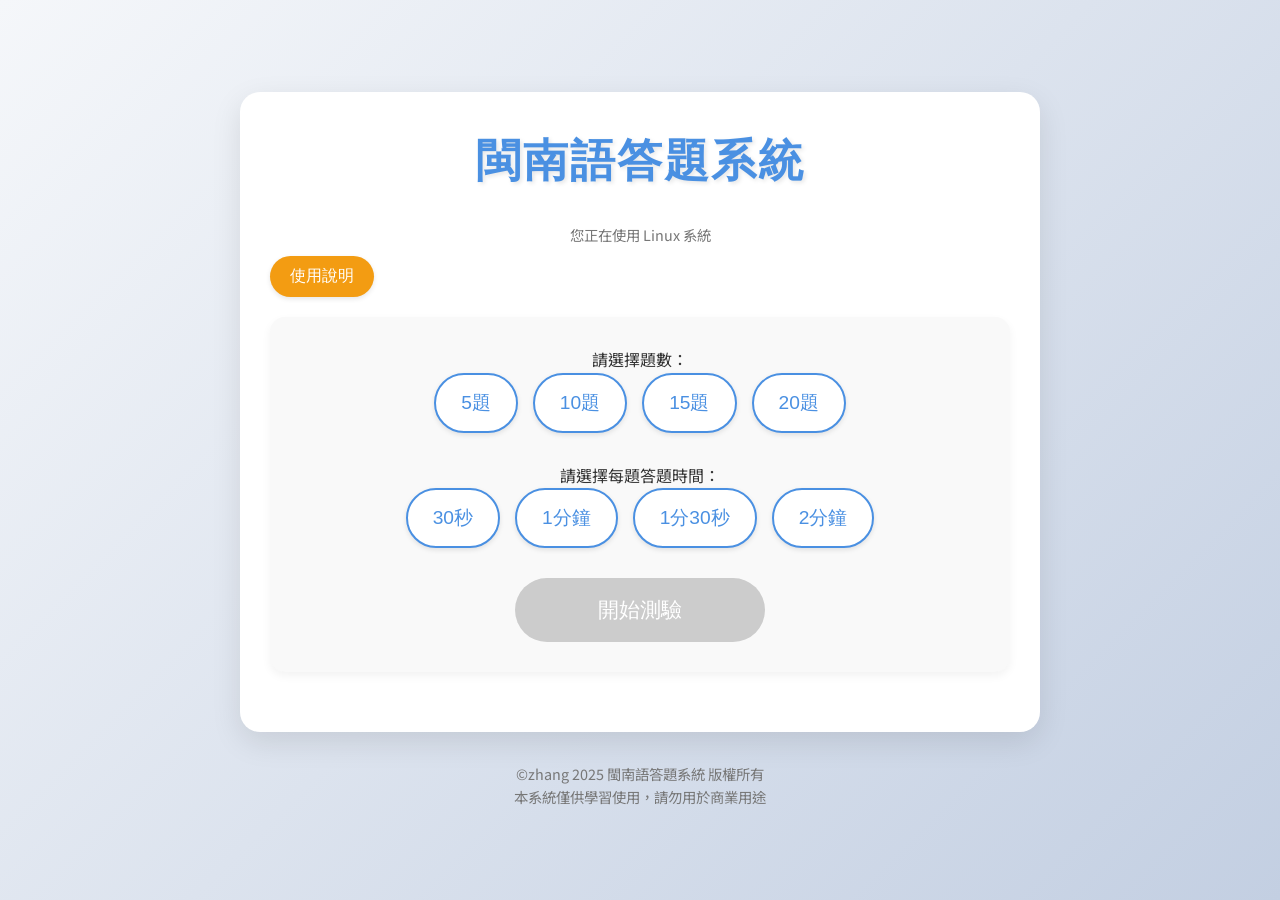
==== commit 172a8721: "Update index.html" ====
--- a/index.html
+++ b/index.html
@@ -744,7 +744,7 @@
 </div>
 
 <div id="copyright">
-  ©zhang 2024 閩南語答題系統 版權所有
+  ©zhang 2025 閩南語答題系統 版權所有
   <br>
   本系統僅供學習使用，請勿用於商業用途
 </div>
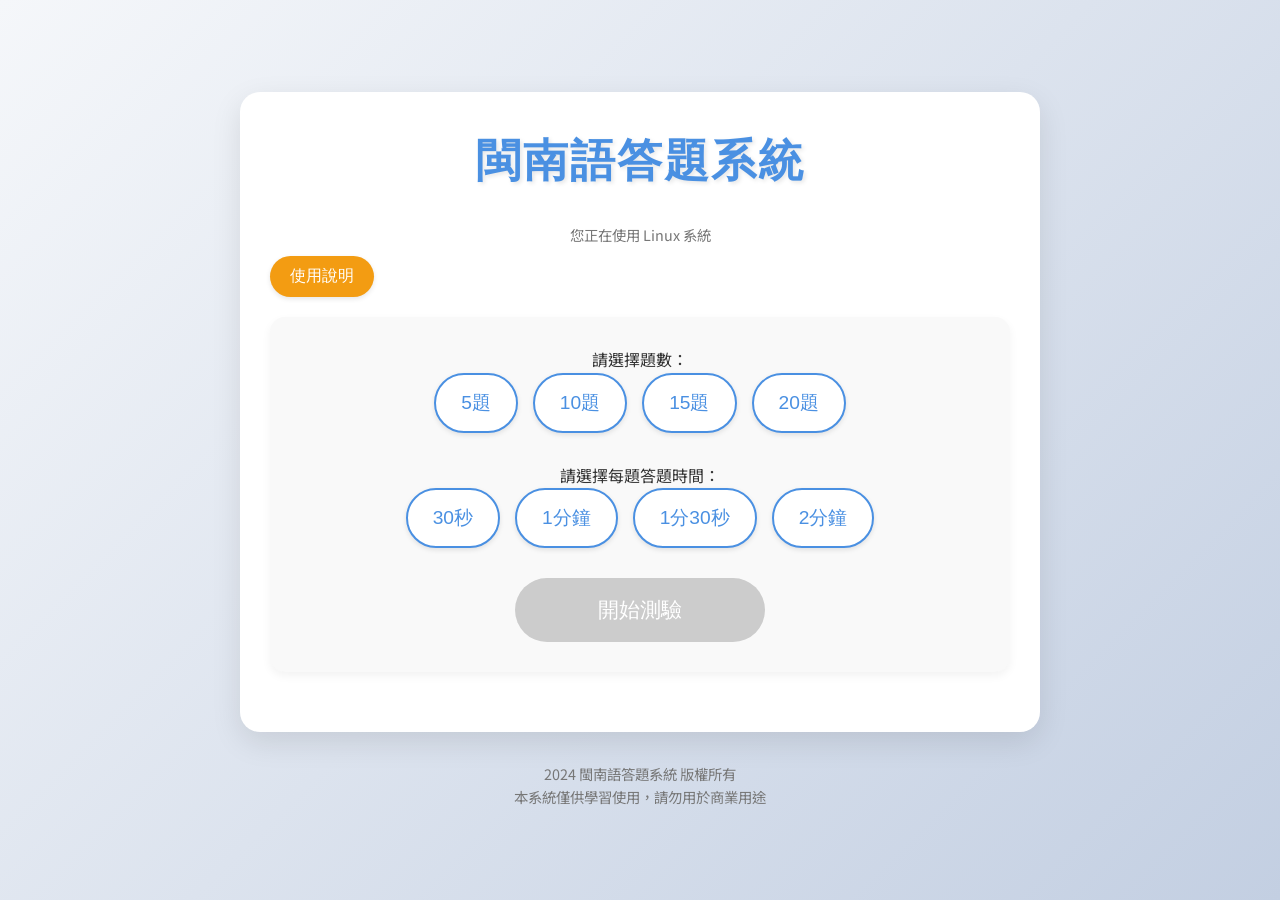
==== commit 82972f0b: "Add files via upload" ====
--- a/index.html
+++ b/index.html
@@ -1,1186 +1,80 @@
-<html><head><meta charset="UTF-8"><meta name="viewport" content="width=device-width, initial-scale=1.0"><title>閩南語答題系統</title><style>
-@import url('https://fonts.googleapis.com/css2?family=Noto+Sans+TC:wght@400;700&family=Pacifico&display=swap');
-
-:root {
-  --primary-color: #4a90e2;
-  --secondary-color: #2c3e50;
-  --background-color: #f5f7fa;
-  --card-background: #ffffff;
-  --text-color: #333333;
-  --success-color: #4CAF50;
-  --error-color: #e74c3c;
-  --accent-color: #f39c12;
-  --disabled-color: #cccccc;
-}
-
-* {
-  box-sizing: border-box;
-  margin: 0;
-  padding: 0;
-}
-
-body {
-  font-family: 'Noto Sans TC', sans-serif;
-  background-color: var(--background-color);
-  color: var(--text-color);
-  line-height: 1.6;
-  min-height: 100vh;
-  display: flex;
-  flex-direction: column;
-  justify-content: center;
-  align-items: center;
-  background-image: linear-gradient(135deg, #f5f7fa 0%, #c3cfe2 100%);
-  padding: 20px;
-  overflow-x: hidden;
-  user-select: none;
-  -webkit-user-select: none;
-  -moz-user-select: none;
-  -ms-user-select: none;
-}
-
-#app {
-  background-color: var(--card-background);
-  border-radius: 20px;
-  padding: 30px;
-  box-shadow: 0 10px 30px rgba(0,0,0,0.1);
-  transition: all 0.3s ease;
-  width: 100%;
-  max-width: 600px;
-  overflow: hidden;
-  position: relative;
-}
-
-h1 {
-  font-family: 'Pacifico', cursive;
-  color: var(--primary-color);
-  text-align: center;
-  font-size: 2.8em;
-  margin-bottom: 30px;
-  text-shadow: 2px 2px 4px rgba(0,0,0,0.1);
-  letter-spacing: 2px;
-}
-
-#deviceInfo {
-  text-align: center;
-  font-size: 0.9em;
-  color: #777;
-  margin-bottom: 10px;
-}
-
-#startContainer, #finalResult {
-  text-align: center;
-  margin-bottom: 30px;
-  background-color: #f9f9f9;
-  padding: 30px;
-  border-radius: 15px;
-  box-shadow: 0 4px 10px rgba(0,0,0,0.05);
-  transition: all 0.3s ease;
-}
-
-#questionCountSelector {
-  display: flex;
-  justify-content: center;
-  flex-wrap: wrap;
-  gap: 15px;
-  margin-bottom: 30px;
-}
-
-.question-count-option {
-  background-color: #fff;
-  border: 2px solid var(--primary-color);
-  color: var(--primary-color);
-  padding: 12px 20px;
-  border-radius: 30px;
-  font-size: 1.1em;
-  cursor: pointer;
-  transition: all 0.3s ease;
-  box-shadow: 0 2px 5px rgba(0,0,0,0.1);
-}
-
-.question-count-option:hover,
-.question-count-option.selected {
-  background-color: var(--primary-color);
-  color: #fff;
-  transform: translateY(-3px);
-  box-shadow: 0 5px 15px rgba(0,0,0,0.2);
-}
-
-#timeSelector {
-  display: flex;
-  justify-content: center;
-  flex-wrap: wrap;
-  gap: 15px;
-  margin-bottom: 30px;
-}
-
-.time-option {
-  background-color: #fff;
-  border: 2px solid var(--primary-color);
-  color: var(--primary-color);
-  padding: 12px 20px;
-  border-radius: 30px;
-  font-size: 1.1em;
-  cursor: pointer;
-  transition: all 0.3s ease;
-  box-shadow: 0 2px 5px rgba(0,0,0,0.1);
-}
-
-.time-option:hover,
-.time-option.selected {
-  background-color: var(--primary-color);
-  color: #fff;
-  transform: translateY(-3px);
-  box-shadow: 0 5px 15px rgba(0,0,0,0.2);
-}
-
-#startButton, #retryButton {
-  background-color: var(--success-color);
-  color: #fff;
-  border: none;
-  padding: 15px 30px;
-  border-radius: 50px;
-  cursor: pointer;
-  transition: all 0.3s ease;
-  font-size: 1.2em;
-  width: 100%;
-  max-width: 250px;
-  margin: 20px auto 0;
-  display: block;
-  box-shadow: 0 4px 6px rgba(0,0,0,0.1);
-}
-
-#startButton:hover, #retryButton:hover {
-  background-color: #45a049;
-  transform: translateY(-3px);
-  box-shadow: 0 6px 12px rgba(0,0,0,0.15);
-}
-
-#startButton:disabled {
-  background-color: #cccccc;
-  cursor: not-allowed;
-  transform: none;
-  box-shadow: none;
-}
-
-#questionContainer {
-  margin-bottom: 30px;
-  background-color: #f9f9f9;
-  padding: 25px;
-  border-radius: 15px;
-  box-shadow: inset 0 2px 5px rgba(0,0,0,0.05);
-  transition: all 0.3s ease;
-}
-
-#timer {
-  font-size: 1.2em;
-  font-weight: bold;
-  color: var(--primary-color);
-  margin-bottom: 10px;
-  text-align: center;
-}
-
-#questionText {
-  font-size: 1.3em;
-  font-weight: bold;
-  margin-bottom: 20px;
-  color: var(--secondary-color);
-  border-left: 5px solid var(--accent-color);
-  padding-left: 15px;
-  line-height: 1.5;
-  user-select: none;
-  -webkit-user-select: none;
-  -moz-user-select: none;
-  -ms-user-select: none;
-}
-
-#optionsList {
-  list-style-type: none;
-  padding: 0;
-  display: flex;
-  flex-direction: column;
-  gap: 15px;
-}
-
-.option-button {
-  background-color: var(--primary-color);
-  color: #fff;
-  border: none;
-  padding: 15px 25px;
-  border-radius: 50px;
-  cursor: pointer;
-  transition: all 0.3s ease;
-  font-size: 1.1em;
-  width: 100%;
-  text-align: left;
-  position: relative;
-  overflow: hidden;
-  box-shadow: 0 4px 6px rgba(0,0,0,0.1);
-  user-select: none;
-  -webkit-user-select: none;
-  -moz-user-select: none;
-  -ms-user-select: none;
-}
-
-.option-button:hover, .option-button:focus {
-  background-color: #3a7cbd;
-  transform: translateY(-2px);
-  box-shadow: 0 6px 12px rgba(0,0,0,0.15);
-}
-
-.option-button.selected {
-  background-color: var(--accent-color);
-  box-shadow: 0 0 0 3px rgba(243, 156, 18, 0.5);
-}
-
-.option-button:disabled {
-  background-color: var(--disabled-color);
-  cursor: not-allowed;
-  transform: none;
-  box-shadow: none;
-}
-
-#submitAnswer {
-  background-color: var(--success-color);
-  color: #fff;
-  border: none;
-  padding: 15px 30px;
-  border-radius: 50px;
-  cursor: pointer;
-  transition: all 0.3s ease;
-  font-size: 1.2em;
-  width: 100%;
-  max-width: 250px;
-  margin: 20px auto;
-  display: block;
-  box-shadow: 0 4px 6px rgba(0,0,0,0.1);
-}
-
-#submitAnswer:hover {
-  background-color: #45a049;
-  transform: translateY(-3px);
-  box-shadow: 0 6px 12px rgba(0,0,0,0.15);
-}
-
-#submitAnswer:disabled {
-  background-color: #cccccc;
-  cursor: not-allowed;
-  transform: none;
-  box-shadow: none;
-}
-
-#result {
-  text-align: center;
-  font-size: 1.2em;
-  font-weight: bold;
-  padding: 15px;
-  border-radius: 10px;
-  margin-top: 20px;
-  opacity: 0;
-  transition: opacity 0.3s ease;
-}
-
-#result.fade-in {
-  opacity: 1;
-}
-
-#progressBar {
-  width: 100%;
-  height: 10px;
-  background-color: #e0e0e0;
-  border-radius: 5px;
-  margin-bottom: 20px;
-  overflow: hidden;
-}
-
-#progress {
-  width: 0;
-  height: 100%;
-  background-color: var(--primary-color);
-  transition: width 0.3s ease;
-}
-
-#copyright {
-  margin-top: 30px;
-  text-align: center;
-  font-size: 0.9em;
-  color: #777;
-}
-
-@keyframes shake {
-  0%, 100% { transform: translateX(0); }
-  10%, 30%, 50%, 70%, 90% { transform: translateX(-5px); }
-  20%, 40%, 60%, 80% { transform: translateX(5px); }
-}
-
-.shake {
-  animation: shake 0.82s cubic-bezier(.36,.07,.19,.97) both;
-}
-
-.fade-in {
-  animation: fadeIn 0.5s ease-in;
-}
-
-@keyframes fadeIn {
-  from { opacity: 0; }
-  to { opacity: 1; }
-}
-
-.loading-spinner {
-  display: inline-block;
-  width: 20px;
-  height: 20px;
-  border: 3px solid rgba(255,255,255,.3);
-  border-radius: 50%;
-  border-top-color: #fff;
-  animation: spin 1s ease-in-out infinite;
-  margin-left: 10px;
-}
-
-@keyframes spin {
-  to { transform: rotate(360deg); }
-}
-
-#finalResult {
-  background-color: #fff;
-  border-radius: 15px;
-  padding: 30px;
-  box-shadow: 0 10px 30px rgba(0,0,0,0.1);
-  text-align: center;
-}
-
-#finalResult p {
-  margin-bottom: 15px;
-  font-size: 1.2em;
-}
-
-#finalResult p:last-of-type {
-  font-weight: bold;
-  color: var(--primary-color);
-  font-size: 1.4em;
-  margin-bottom: 25px;
-}
-
-#retryButton {
-  background-color: var(--primary-color);
-  color: #fff;
-  border: none;
-  padding: 15px 30px;
-  border-radius: 50px;
-  cursor: pointer;
-  transition: all 0.3s ease;
-  font-size: 1.2em;
-  display: inline-block;
-  box-shadow: 0 4px 6px rgba(0,0,0,0.1);
-}
-
-#retryButton:hover {
-  background-color: #3a7cbd;
-  transform: translateY(-3px);
-  box-shadow: 0 6px 12px rgba(0,0,0,0.15);
-}
-
-#answerRecord {
-  margin-top: 20px;
-  padding: 20px;
-  background-color: #f0f0f0;
-  border-radius: 10px;
-  box-shadow: 0 2px 5px rgba(0,0,0,0.1);
-}
-
-#answerRecord h3 {
-  margin-bottom: 10px;
-  color: var(--secondary-color);
-}
-
-.record-item {
-  display: flex;
-  justify-content: space-between;
-  align-items: center;
-  padding: 10px;
-  border-bottom: 1px solid #ddd;
-}
-
-.record-item:last-child {
-  border-bottom: none;
-}
-
-.record-item .question {
-  flex: 1;
-  margin-right: 10px;
-}
-
-.record-item .result {
-  font-weight: bold;
-}
-
-.record-item .correct {
-  color: var(--success-color);
-}
-
-.record-item .incorrect {
-  color: var(--error-color);
-}
-
-#loadingContainer {
-  display: flex;
-  flex-direction: column;
-  align-items: center;
-  justify-content: center;
-  height: 200px;
-}
-
-.loading-text {
-  font-size: 1.2em;
-  margin-top: 20px;
-  color: var(--primary-color);
-}
-
-.loading-dots {
-  display: inline-block;
-  width: 70px;
-  text-align: left;
-}
-
-@keyframes dot-animation {
-  0% { content: '.'; }
-  33% { content: '..'; }
-  66% { content: '...'; }
-  100% { content: ''; }
-}
-
-.loading-dots::after {
-  content: '';
-  animation: dot-animation 1.5s infinite steps(4, end);
-}
-
-.question-fade-in {
-  animation: questionFadeIn 0.5s ease-in;
-}
-
-@keyframes questionFadeIn {
-  from { 
-    opacity: 0;
-    transform: translateY(20px);
-  }
-  to { 
-    opacity: 1;
-    transform: translateY(0);
-  }
-}
-
-#instructionsModal {
-  display: none;
-  position: fixed;
-  z-index: 1000;
-  left: 0;
-  top: 0;
-  width: 100%;
-  height: 100%;
-  overflow: auto;
-  background-color: rgba(0,0,0,0.4);
-}
-
-.modal-content {
-  background-color: #fefefe;
-  margin: 15% auto;
-  padding: 30px;
-  border: 1px solid #888;
-  width: 80%;
-  max-width: 600px;
-  border-radius: 15px;
-  box-shadow: 0 4px 8px rgba(0,0,0,0.1);
-  animation: modalFadeIn 0.3s;
-}
-
-@keyframes modalFadeIn {
-  from {opacity: 0; transform: translateY(-50px);}
-  to {opacity: 1; transform: translateY(0);}
-}
-
-.close {
-  color: #aaa;
-  float: right;
-  font-size: 28px;
-  font-weight: bold;
-  cursor: pointer;
-  transition: color 0.3s ease;
-}
-
-.close:hover,
-.close:focus {
-  color: #000;
-  text-decoration: none;
-}
-
-#instructionsButton {
-  background-color: var(--accent-color);
-  color: white;
-  border: none;
-  padding: 10px 20px;
-  border-radius: 50px;
-  cursor: pointer;
-  font-size: 1em;
-  margin-bottom: 20px;
-  transition: all 0.3s ease;
-  box-shadow: 0 2px 5px rgba(0,0,0,0.1);
-}
-
-#instructionsButton:hover {
-  background-color: #e67e22;
-  transform: translateY(-2px);
-  box-shadow: 0 4px 8px rgba(0,0,0,0.15);
-}
-
-.modal-content h2 {
-  color: var(--primary-color);
-  margin-bottom: 20px;
-  font-size: 1.8em;
-}
-
-.modal-content ol {
-  padding-left: 20px;
-  margin-bottom: 20px;
-}
-
-.modal-content li {
-  margin-bottom: 10px;
-  line-height: 1.6;
-}
-
-.modal-content p {
-  font-style: italic;
-  color: var(--secondary-color);
-}
-
-@media (max-width: 480px) {
-  #app {
-    padding: 20px;
-  }
-
-  h1 {
-    font-size: 2em;
-  }
-
-  .question-count-option {
-    padding: 10px 15px;
-    font-size: 1em;
-  }
-
-  #timeSelector {
-    margin-bottom: 20px;
-  }
-
-  .time-option {
-    padding: 10px 15px;
-    font-size: 1em;
-  }
-
-  #startButton, #submitAnswer, #retryButton {
-    font-size: 1.1em;
-    padding: 12px 20px;
-  }
-
-  #questionText {
-    font-size: 1.2em;
-  }
-
-  .option-button {
-    padding: 12px 20px;
-    font-size: 1em;
-  }
-
-  #finalResult p {
-    font-size: 1.1em;
-  }
-
-  #finalResult p:last-of-type {
-    font-size: 1.3em;
-  }
-
-  .record-item {
-    flex-direction: column;
-    align-items: flex-start;
-  }
-
-  .record-item .question {
-    margin-bottom: 5px;
-  }
-
-  .modal-content {
-    width: 95%;
-    margin: 10% auto;
-    padding: 20px;
-  }
-
-  .modal-content h2 {
-    font-size: 1.5em;
-  }
-}
-
-@media (min-width: 1024px) {
-  #app {
-    max-width: 800px;
-  }
-
-  .question-count-option {
-    padding: 15px 25px;
-    font-size: 1.2em;
-  }
-
-  .time-option {
-    padding: 15px 25px;
-    font-size: 1.2em;
-  }
-
-  #startButton, #submitAnswer, #retryButton {
-    font-size: 1.3em;
-    padding: 18px 35px;
-  }
-
-  #finalResult p {
-    font-size: 1.3em;
-  }
-
-  #finalResult p:last-of-type {
-    font-size: 1.5em;
-  }
-}
-
-@keyframes correctAnswer {
-  0% { transform: scale(1); }
-  50% { transform: scale(1.1); }
-  100% { transform: scale(1); }
-}
-
-@keyframes incorrectAnswer {
-  0% { transform: translateX(0); }
-  25% { transform: translateX(-10px); }
-  75% { transform: translateX(10px); }
-  100% { transform: translateX(0); }
-}
-
-.correct-answer {
-  animation: correctAnswer 0.5s ease-in-out;
-  background-color: var(--success-color) !important;
-}
-
-.incorrect-answer {
-  animation: incorrectAnswer 0.5s ease-in-out;
-  background-color: var(--error-color) !important;
-}
-
-.confetti {
-  position: absolute;
-  width: 10px;
-  height: 10px;
-  background-color: #f0f0f0;
-  opacity: 0;
-}
-
-@keyframes confettiFall {
-  0% { transform: translateY(-100vh) rotate(0deg); opacity: 1; }
-  100% { transform: translateY(100vh) rotate(720deg); opacity: 0; }
-}
-</style>
-</head>
-<body>
-<div id="app">
-  <h1>閩南語答題系統</h1>
-  <p id="deviceInfo" style="text-align: center; font-size: 0.9em; color: #777; margin-bottom: 10px;"></p>
-  <button id="instructionsButton">使用說明</button>
-  <div id="startContainer" class="fade-in">
-    <p>請選擇題數：</p>
-    <div id="questionCountSelector">
-      <button class="question-count-option" data-count="5">5題</button>
-      <button class="question-count-option" data-count="10">10題</button>
-      <button class="question-count-option" data-count="15">15題</button>
-      <button class="question-count-option" data-count="20">20題</button>
+<html lang="zh-TW">
+  <head>
+    <meta charset="UTF-8">
+    <meta name="viewport" content="width=device-width, initial-scale=1.0">
+    <title>閩南語答題系統</title>
+    <link rel="stylesheet" href="style.css">
+    <link rel="preconnect" href="https://fonts.googleapis.com">
+    <link rel="preconnect" href="https://fonts.gstatic.com" crossorigin>
+    <link href="https://fonts.googleapis.com/css2?family=Noto+Sans+TC:wght@400;700&family=Pacifico&display=swap" rel="stylesheet">
+  </head>
+  <body>
+    <div id="app">
+      <h1>閩南語答題系統</h1>
+      <p id="deviceInfo" style="text-align: center; font-size: 0.9em; color: #777; margin-bottom: 10px;"></p>
+      <button id="instructionsButton">使用說明</button>
+      <div id="startContainer" class="fade-in">
+        <p>請選擇題數：</p>
+        <div id="questionCountSelector">
+          <button class="question-count-option" data-count="5">5題</button>
+          <button class="question-count-option" data-count="10">10題</button>
+          <button class="question-count-option" data-count="15">15題</button>
+          <button class="question-count-option" data-count="20">20題</button>
+        </div>
+        <p>請選擇每題答題時間：</p>
+        <div id="timeSelector">
+          <button class="time-option" data-time="30">30秒</button>
+          <button class="time-option" data-time="60">1分鐘</button>
+          <button class="time-option" data-time="90">1分30秒</button>
+          <button class="time-option" data-time="120">2分鐘</button>
+        </div>
+        <button id="startButton" disabled>開始測驗</button>
+      </div>
+      <div id="quizContainer" style="display:none;">
+        <div id="timer"></div>
+        <div id="progressBar">
+          <div id="progress"></div>
+        </div>
+        <div id="loadingContainer" style="display:none;">
+          <div class="loading-spinner"></div>
+          <p class="loading-text">正在載入題目<span class="loading-dots"></span></p>
+        </div>
+        <div id="questionContainer">
+          <p id="questionText"></p>
+          <img id="imageQuestion" alt="Question Image" style="display: none; max-width: 100%; border-radius: 10px; margin-bottom: 20px;">
+          <audio id="audioQuestion" controls style="display:none;"></audio>
+          <ul id="optionsList"></ul>
+        </div>
+        <button id="submitAnswer" disabled>提交答案</button>
+        <div id="result"></div>
+      </div>
     </div>
-    <p>請選擇每題答題時間：</p>
-    <div id="timeSelector">
-      <button class="time-option" data-time="30">30秒</button>
-      <button class="time-option" data-time="60">1分鐘</button>
-      <button class="time-option" data-time="90">1分30秒</button>
-      <button class="time-option" data-time="120">2分鐘</button>
+  
+    <div id="instructionsModal" class="modal">
+      <div class="modal-content">
+        <span class="close">&times;</span>
+        <h2>使用說明</h2>
+        <ol>
+          <li>選擇您想要回答的題數（5、10、15或20題）。</li>
+          <li>請選擇每題答題時間。</li>
+          <li>點擊「開始測驗」按鈕開始答題。</li>
+          <li>仔細閱讀每個問題，如果有音頻或圖片，請點擊播放按鈕或查看圖片內容。</li>
+          <li>從提供的選項中選擇您認為正確的答案。選項也可能包含圖片。</li>
+          <li>選擇答案後，點擊「提交答案」按鈕。</li>
+          <li>系統會立即顯示您的答案是否正確，並提供正確答案（如果回答錯誤）。</li>
+          <li>答完所有問題後，您將看到最終成績和答題記錄。</li>
+          <li>您可以選擇「再測一次」來重新開始測驗。</li>
+        </ol>
+        <p>祝您答題愉快，學習進步！</p>
+      </div>
     </div>
-    <button id="startButton" disabled>開始測驗</button>
-  </div>
-  <div id="quizContainer" style="display:none;">
-    <div id="timer"></div>
-    <div id="progressBar">
-      <div id="progress"></div>
+  
+    <div id="copyright">
+      2024 閩南語答題系統 版權所有
+      <br>
+      本系統僅供學習使用，請勿用於商業用途
     </div>
-    <div id="loadingContainer" style="display:none;">
-      <div class="loading-spinner"></div>
-      <p class="loading-text">正在載入題目<span class="loading-dots"></span></p>
-    </div>
-    <div id="questionContainer">
-      <p id="questionText"></p>
-      <audio id="audioQuestion" controls style="display:none;"></audio>
-      <ul id="optionsList"></ul>
-    </div>
-    <button id="submitAnswer" disabled>提交答案</button>
-    <div id="result"></div>
-  </div>
-</div>
-
-<div id="instructionsModal" class="modal">
-  <div class="modal-content">
-    <span class="close">&times;</span>
-    <h2>使用說明</h2>
-    <ol>
-      <li>選擇您想要回答的題數（5、10、15或20題）。</li>
-      <li>請選擇每題答題時間。</li>
-      <li>點擊「開始測驗」按鈕開始答題。</li>
-      <li>仔細閱讀每個問題，如果有音頻，請點擊播放按鈕聆聽。</li>
-      <li>從提供的選項中選擇您認為正確的答案。</li>
-      <li>選擇答案後，點擊「提交答案」按鈕。</li>
-      <li>系統會立即顯示您的答案是否正確，並提供正確答案（如果回答錯誤）。</li>
-      <li>答完所有問題後，您將看到最終成績和答題記錄。</li>
-      <li>您可以選擇「再測一次」來重新開始測驗。</li>
-    </ol>
-    <p>祝您答題愉快，學習進步！</p>
-  </div>
-</div>
-
-<div id="copyright">
-  ©zhang 2025 閩南語答題系統 版權所有
-  <br>
-  本系統僅供學習使用，請勿用於商業用途
-</div>
-
-<script>
-const SCRIPT_URL = 'https://script.google.com/macros/s/AKfycbywOXzardpCqz0Lv7IAAFABGFBset2SgVZRC6_Kvf9c1TXQPHTxa0kp9h8wKy2_oqwv/exec';
-let currentQuestions = [];
-let currentQuestionIndex = 0;
-let correctAnswers = 0;
-let totalQuestions = 10;
-let selectedAnswer = null;
-let quizStarted = false;
-let answerRecord = [];
-let userId = null;
-let timeLimit = 30;
-
-document.getElementById('startButton').addEventListener('click', startQuiz);
-document.getElementById('submitAnswer').addEventListener('click', submitAnswer);
-
-const instructionsButton = document.getElementById('instructionsButton');
-const instructionsModal = document.getElementById('instructionsModal');
-const closeButton = document.querySelector('.close');
-
-instructionsButton.onclick = function() {
-  instructionsModal.style.display = "block";
-}
-
-closeButton.onclick = function() {
-  instructionsModal.style.display = "none";
-}
-
-window.onclick = function(event) {
-  if (event.target == instructionsModal) {
-    instructionsModal.style.display = "none";
-  }
-}
-
-const questionCountOptions = document.querySelectorAll('.question-count-option');
-questionCountOptions.forEach(option => {
-  option.addEventListener('click', () => {
-    questionCountOptions.forEach(opt => opt.classList.remove('selected'));
-    option.classList.add('selected');
-    totalQuestions = parseInt(option.dataset.count);
-    updateStartButtonState();
-  });
-});
-
-const timeOptions = document.querySelectorAll('.time-option');
-timeOptions.forEach(option => {
-  option.addEventListener('click', () => {
-    timeOptions.forEach(opt => opt.classList.remove('selected'));
-    option.classList.add('selected');
-    timeLimit = parseInt(option.dataset.time);
-    updateStartButtonState();
-  });
-});
-
-function updateStartButtonState() {
-  const questionSelected = document.querySelector('.question-count-option.selected');
-  const timeSelected = document.querySelector('.time-option.selected');
-  document.getElementById('startButton').disabled = !(questionSelected && timeSelected);
-}
-
-function startQuiz() {
-  document.getElementById('startContainer').style.display = 'none';
-  document.getElementById('quizContainer').style.display = 'block';
-  document.getElementById('quizContainer').classList.add('fade-in');
-  quizStarted = true;
-  answerRecord = [];
-  userId = generateUserId();
-  fetchQuestions();
-}
-
-function fetchQuestions() {
-  showLoadingAnimation();
-  fetch(`${SCRIPT_URL}?action=getQuestions&count=${totalQuestions}`)
-    .then(response => response.json())
-    .then(questions => {
-      currentQuestions = shuffleArray(questions);
-      currentQuestionIndex = 0;
-      correctAnswers = 0;
-      hideLoadingAnimation();
-      displayQuestion();
-    })
-    .catch(error => {
-      console.error('Error:', error);
-      alert('獲取題目時出錯，請稍後再試。');
-      hideLoadingAnimation();
-    });
-}
-
-function showLoadingAnimation() {
-  document.getElementById('loadingContainer').style.display = 'flex';
-  document.getElementById('questionContainer').style.display = 'none';
-  document.getElementById('submitAnswer').style.display = 'none';
-}
-
-function hideLoadingAnimation() {
-  document.getElementById('loadingContainer').style.display = 'none';
-  document.getElementById('questionContainer').style.display = 'block';
-  document.getElementById('submitAnswer').style.display = 'block';
-}
-
-function startTimer() {
-  timeLeft = timeLimit;
-  updateTimerDisplay();
-  timer = setInterval(() => {
-    timeLeft--;
-    updateTimerDisplay();
-    if (timeLeft <= 0) {
-      clearInterval(timer);
-      if (selectedAnswer === null) {
-        selectRandomAnswer();
-      }
-      submitAnswer();
-    }
-  }, 1000);
-}
-
-function selectRandomAnswer() {
-  const options = document.querySelectorAll('.option-button');
-  const randomIndex = Math.floor(Math.random() * options.length);
-  const randomOption = options[randomIndex];
-  selectAnswer(randomOption, randomOption.textContent);
-}
-
-function updateTimerDisplay() {
-  const timerElement = document.getElementById('timer');
-  const minutes = Math.floor(timeLeft / 60);
-  const seconds = timeLeft % 60;
-  timerElement.textContent = `剩餘時間: ${minutes}:${seconds.toString().padStart(2, '0')}`;
-  if (timeLeft <= 10) {
-    timerElement.style.color = 'red';
-  } else {
-    timerElement.style.color = 'var(--primary-color)';
-  }
-}
-
-function displayQuestion() {
-  const question = currentQuestions[currentQuestionIndex];
-  const questionText = document.getElementById('questionText');
-  const optionsList = document.getElementById('optionsList');
-  const audioQuestion = document.getElementById('audioQuestion');
-  const submitButton = document.getElementById('submitAnswer');
-  const resultDiv = document.getElementById('result');
-
-  questionText.textContent = `問題 ${currentQuestionIndex + 1}: ${question.question}`;
-  optionsList.innerHTML = '';
-  selectedAnswer = null;
-  submitButton.disabled = true;
-  submitButton.textContent = '提交答案';
-  resultDiv.textContent = '';
-  resultDiv.style.backgroundColor = 'transparent';
-  resultDiv.classList.remove('fade-in');
-
-  if (question.type === 'audio') {
-    audioQuestion.src = question.audioUrl;
-    audioQuestion.style.display = 'block';
-  } else {
-    audioQuestion.style.display = 'none';
-  }
-
-  question.options = shuffleArray(question.options);
-
-  question.options.forEach((option, index) => {
-    const li = document.createElement('li');
-    const button = document.createElement('button');
-    button.textContent = option;
-    button.classList.add('option-button');
-    button.onclick = () => selectAnswer(button, option);
-    li.appendChild(button);
-    optionsList.appendChild(li);
-  });
-
-  updateProgressBar();
-  startTimer();
-  document.getElementById('questionContainer').classList.add('question-fade-in');
-  setTimeout(() => {
-    document.getElementById('questionContainer').classList.remove('question-fade-in');
-  }, 500);
-}
-
-function selectAnswer(button, answer) {
-  const options = document.querySelectorAll('.option-button');
-  options.forEach(opt => opt.classList.remove('selected'));
-  button.classList.add('selected');
-  selectedAnswer = answer;
-  document.getElementById('submitAnswer').disabled = false;
-}
-
-function submitAnswer() {
-  clearInterval(timer);
-  if (selectedAnswer === null) {
-    selectRandomAnswer();
-  }
-
-  const submitButton = document.getElementById('submitAnswer');
-  submitButton.disabled = true;
-  submitButton.innerHTML = '提交中 <span class="loading-spinner"></span>';
-
-  const optionButtons = document.querySelectorAll('.option-button');
-  optionButtons.forEach(button => {
-    button.disabled = true;
-  });
-
-  const question = currentQuestions[currentQuestionIndex];
-  fetch(`${SCRIPT_URL}`, {
-    method: 'POST',
-    body: new URLSearchParams({
-      'action': 'checkAnswer',
-      'questionId': question.id,
-      'answer': selectedAnswer,
-      'userId': userId
-    })
-  })
-  .then(response => response.json())
-  .then(result => {
-    if (result.correct) {
-      correctAnswers++;
-      displayCorrectAnswerEffect();
-    } else {
-      displayIncorrectAnswerEffect();
-    }
-    displayResult(result.correct, result.correctAnswer);
-
-    answerRecord.push({
-      question: question.question,
-      userAnswer: selectedAnswer,
-      correctAnswer: result.correctAnswer,
-      isCorrect: result.correct
-    });
-
-    setTimeout(() => {
-      currentQuestionIndex++;
-      if (currentQuestionIndex < currentQuestions.length) {
-        displayQuestion();
-      } else {
-        displayFinalResult();
-      }
-    }, 1500);
-  })
-  .catch(error => {
-    console.error('Error:', error);
-    alert('檢查答案時出錯，請稍後再試。');
-  })
-  .finally(() => {
-    submitButton.innerHTML = '提交答案';
-  });
-}
-
-function displayResult(isCorrect, correctAnswer) {
-  const resultDiv = document.getElementById('result');
-  resultDiv.classList.remove('fade-in');
-  void resultDiv.offsetWidth;
-  resultDiv.classList.add('fade-in');
-
-  if (isCorrect) {
-    resultDiv.textContent = '答對了！做得好！';
-    resultDiv.style.backgroundColor = 'rgba(76, 175, 80, 0.2)';
-    resultDiv.style.color = '#4CAF50';
-  } else {
-    resultDiv.textContent = `答錯了。正確答案是：${correctAnswer}`;
-    resultDiv.style.backgroundColor = 'rgba(231, 76, 60, 0.2)';
-    resultDiv.style.color = '#e74c3c';
-    resultDiv.classList.add('shake');
-    setTimeout(() => resultDiv.classList.remove('shake'), 820);
-  }
-}
-
-function displayFinalResult() {
-  const app = document.getElementById('app');
-  const percentage = (correctAnswers / totalQuestions * 100).toFixed(2);
-  let message = '';
-  let emoji = '';
-
-  if (percentage >= 90) {
-    message = '太厲害了！你是閩南語大師！';
-    emoji = '🏆';
-  } else if (percentage >= 70) {
-    message = '表現得很好！繼續努力！';
-    emoji = '👍';
-  } else if (percentage >= 50) {
-    message = '還不錯，再接再厲！';
-    emoji = '💪';
-  } else {
-    message = '加油！practice makes perfect！';
-    emoji = '📚';
-  }
-
-  let answerRecordHTML = '<div id="answerRecord"><h3>答題記錄：</h3>';
-  answerRecord.forEach((record, index) => {
-    answerRecordHTML += `
-      <div class="record-item">
-        <span class="question">${index + 1}. ${record.question}</span>
-        <span class="result ${record.isCorrect ? 'correct' : 'incorrect'}">
-          ${record.isCorrect ? '正確' : '錯誤'}
-        </span>
-      </div>
-    `;
-  });
-  answerRecordHTML += '</div>';
-
-  app.innerHTML = `
-    <h1>測驗結束 ${emoji}</h1>
-    <div id="finalResult" class="fade-in">
-      <p>你答對了 ${correctAnswers} 題，共 ${totalQuestions} 題</p>
-      <p>正確率：${percentage}%</p>
-      <p>${message}</p>
-      ${answerRecordHTML}
-      <button id="retryButton">再測一次</button>
-    </div>
-  `;
-
-  if (percentage >= 80) {
-    createConfetti();
-  }
-
-  document.getElementById('retryButton').addEventListener('click', startQuiz);
-}
-
-function updateProgressBar() {
-  const progress = document.getElementById('progress');
-  const percentage = ((currentQuestionIndex + 1) / totalQuestions) * 100;
-  progress.style.width = `${percentage}%`;
-}
-
-function displayCorrectAnswerEffect() {
-  const selectedButton = document.querySelector('.option-button.selected');
-  selectedButton.classList.add('correct-answer');
-}
-
-function displayIncorrectAnswerEffect() {
-  const selectedButton = document.querySelector('.option-button.selected');
-  selectedButton.classList.add('incorrect-answer');
-}
-
-function createConfetti() {
-  const confettiCount = 200;
-  const container = document.body;
-
-  for (let i = 0; i < confettiCount; i++) {
-    const confetti = document.createElement('div');
-    confetti.classList.add('confetti');
-    confetti.style.left = `${Math.random() * 100}%`;
-    confetti.style.backgroundColor = getRandomColor();
-    confetti.style.animation = `confettiFall ${Math.random() * 3 + 2}s linear forwards`;
-    container.appendChild(confetti);
-
-    setTimeout(() => {
-      container.removeChild(confetti);
-    }, 5000);
-  }
-}
-
-function getRandomColor() {
-  const letters = '0123456789ABCDEF';
-  let color = '#';
-  for (let i = 0; i < 6; i++) {
-    color += letters[Math.floor(Math.random() * 16)];
-  }
-  return color;
-}
-
-function generateUserId() {
-  return 'user_' + Math.random().toString(36).substr(2, 9);
-}
-
-function shuffleArray(array) {
-  for (let i = array.length - 1; i > 0; i--) {
-    const j = Math.floor(Math.random() * (i + 1));
-    [array[i], array[j]] = [array[j], array[i]];
-  }
-  return array;
-}
-
-function getDeviceInfo() {
-  const userAgent = navigator.userAgent.toLowerCase();
-  const platform = navigator.platform.toLowerCase();
   
-  // Operating System detection
-  if (userAgent.includes('win')) return 'Windows';
-  if (userAgent.includes('mac')) return 'macOS';
-  if (userAgent.includes('linux')) return 'Linux';
-  
-  // Mobile device brand detection
-  const brands = {
-    apple: /iphone|ipad|ipod/i,
-    samsung: /samsung/i,
-    huawei: /huawei/i,
-    xiaomi: /xiaomi/i,
-    oppo: /oppo/i,
-    vivo: /vivo/i,
-    lg: /lg/i,
-    sony: /sony/i,
-    asus: /asus/i,
-    nokia: /nokia/i,
-    motorola: /motorola/i,
-    htc: /htc/i,
-  };
-
-  for (const [brand, regex] of Object.entries(brands)) {
-    if (regex.test(userAgent)) {
-      return brand.charAt(0).toUpperCase() + brand.slice(1);
-    }
-  }
-
-  return 'Unknown';
-}
-
-document.addEventListener('DOMContentLoaded', () => {
-  const deviceInfo = getDeviceInfo();
-  const deviceInfoElement = document.getElementById('deviceInfo');
-  
-  if (['Windows', 'macOS', 'Linux'].includes(deviceInfo)) {
-    deviceInfoElement.textContent = `您正在使用 ${deviceInfo} 系統`;
-  } else {
-    deviceInfoElement.textContent = `您正在使用 ${deviceInfo} 裝置`;
-  }
-
-  document.addEventListener('copy', function(e) {
-    e.preventDefault();
-    alert('抱歉，為了維護測驗公平性，不允許複製文字。');
-  });
-
-  document.addEventListener('paste', function(e) {
-    e.preventDefault();
-    alert('抱歉，為了維護測驗公平性，不允許貼上文字。');
-  });
-
-  window.addEventListener('beforeunload', function(e) {
-    if (quizStarted && currentQuestionIndex < totalQuestions) {
-      e.preventDefault();
-      e.returnValue = '';
-    }
-  });
-});
-</script>
-</body>
-</html>
+    <script src="script.js" type="module"></script>
+  </body>
+</html>
--- a/style.css
+++ b/style.css
@@ -0,0 +1,682 @@
+@import url('https://fonts.googleapis.com/css2?family=Noto+Sans+TC:wght@400;700&family=Pacifico&display=swap');
+
+:root {
+  --primary-color: #4a90e2;
+  --secondary-color: #2c3e50;
+  --background-color: #f5f7fa;
+  --card-background: #ffffff;
+  --text-color: #333333;
+  --success-color: #4CAF50;
+  --error-color: #e74c3c;
+  --accent-color: #f39c12;
+  --disabled-color: #cccccc;
+}
+
+* {
+  box-sizing: border-box;
+  margin: 0;
+  padding: 0;
+}
+
+body {
+  font-family: 'Noto Sans TC', sans-serif;
+  background-color: var(--background-color);
+  color: var(--text-color);
+  line-height: 1.6;
+  min-height: 100vh;
+  display: flex;
+  flex-direction: column;
+  justify-content: center;
+  align-items: center;
+  background-image: linear-gradient(135deg, #f5f7fa 0%, #c3cfe2 100%);
+  padding: 20px;
+  overflow-x: hidden;
+  user-select: none;
+  -webkit-user-select: none;
+  -moz-user-select: none;
+  -ms-user-select: none;
+}
+
+#app {
+  background-color: var(--card-background);
+  border-radius: 20px;
+  padding: 30px;
+  box-shadow: 0 10px 30px rgba(0,0,0,0.1);
+  transition: all 0.3s ease;
+  width: 100%;
+  max-width: 600px;
+  overflow: hidden;
+  position: relative;
+}
+
+h1 {
+  font-family: 'Pacifico', cursive;
+  color: var(--primary-color);
+  text-align: center;
+  font-size: 2.8em;
+  margin-bottom: 30px;
+  text-shadow: 2px 2px 4px rgba(0,0,0,0.1);
+  letter-spacing: 2px;
+}
+
+#deviceInfo {
+  text-align: center;
+  font-size: 0.9em;
+  color: #777;
+  margin-bottom: 10px;
+}
+
+#startContainer, #finalResult {
+  text-align: center;
+  margin-bottom: 30px;
+  background-color: #f9f9f9;
+  padding: 30px;
+  border-radius: 15px;
+  box-shadow: 0 4px 10px rgba(0,0,0,0.05);
+  transition: all 0.3s ease;
+}
+
+#questionCountSelector {
+  display: flex;
+  justify-content: center;
+  flex-wrap: wrap;
+  gap: 15px;
+  margin-bottom: 30px;
+}
+
+.question-count-option {
+  background-color: #fff;
+  border: 2px solid var(--primary-color);
+  color: var(--primary-color);
+  padding: 12px 20px;
+  border-radius: 30px;
+  font-size: 1.1em;
+  cursor: pointer;
+  transition: all 0.3s ease;
+  box-shadow: 0 2px 5px rgba(0,0,0,0.1);
+}
+
+.question-count-option:hover,
+.question-count-option.selected {
+  background-color: var(--primary-color);
+  color: #fff;
+  transform: translateY(-3px);
+  box-shadow: 0 5px 15px rgba(0,0,0,0.2);
+}
+
+#timeSelector {
+  display: flex;
+  justify-content: center;
+  flex-wrap: wrap;
+  gap: 15px;
+  margin-bottom: 30px;
+}
+
+.time-option {
+  background-color: #fff;
+  border: 2px solid var(--primary-color);
+  color: var(--primary-color);
+  padding: 12px 20px;
+  border-radius: 30px;
+  font-size: 1.1em;
+  cursor: pointer;
+  transition: all 0.3s ease;
+  box-shadow: 0 2px 5px rgba(0,0,0,0.1);
+}
+
+.time-option:hover,
+.time-option.selected {
+  background-color: var(--primary-color);
+  color: #fff;
+  transform: translateY(-3px);
+  box-shadow: 0 5px 15px rgba(0,0,0,0.2);
+}
+
+#startButton, #retryButton {
+  background-color: var(--success-color);
+  color: #fff;
+  border: none;
+  padding: 15px 30px;
+  border-radius: 50px;
+  cursor: pointer;
+  transition: all 0.3s ease;
+  font-size: 1.2em;
+  width: 100%;
+  max-width: 250px;
+  margin: 20px auto 0;
+  display: block;
+  box-shadow: 0 4px 6px rgba(0,0,0,0.1);
+}
+
+#startButton:hover, #retryButton:hover {
+  background-color: #45a049;
+  transform: translateY(-3px);
+  box-shadow: 0 6px 12px rgba(0,0,0,0.15);
+}
+
+#startButton:disabled {
+  background-color: #cccccc;
+  cursor: not-allowed;
+  transform: none;
+  box-shadow: none;
+}
+
+#questionContainer {
+  margin-bottom: 30px;
+  background-color: #f9f9f9;
+  padding: 25px;
+  border-radius: 15px;
+  box-shadow: inset 0 2px 5px rgba(0,0,0,0.05);
+  transition: all 0.3s ease;
+}
+
+#timer {
+  font-size: 1.2em;
+  font-weight: bold;
+  color: var(--primary-color);
+  margin-bottom: 10px;
+  text-align: center;
+}
+
+#questionText {
+  font-size: 1.3em;
+  font-weight: bold;
+  margin-bottom: 20px;
+  color: var(--secondary-color);
+  border-left: 5px solid var(--accent-color);
+  padding-left: 15px;
+  line-height: 1.5;
+  user-select: none;
+  -webkit-user-select: none;
+  -moz-user-select: none;
+  -ms-user-select: none;
+}
+
+#optionsList {
+  list-style-type: none;
+  padding: 0;
+  display: flex;
+  flex-direction: column;
+  gap: 15px;
+}
+
+.option-button {
+  background-color: var(--primary-color);
+  color: #fff;
+  border: none;
+  padding: 15px 25px;
+  border-radius: 50px;
+  cursor: pointer;
+  transition: all 0.3s ease;
+  font-size: 1.1em;
+  width: 100%;
+  text-align: left;
+  position: relative;
+  overflow: hidden;
+  box-shadow: 0 4px 6px rgba(0,0,0,0.1);
+  user-select: none;
+  -webkit-user-select: none;
+  -moz-user-select: none;
+  -ms-user-select: none;
+}
+
+.option-button:hover, .option-button:focus {
+  background-color: #3a7cbd;
+  transform: translateY(-2px);
+  box-shadow: 0 6px 12px rgba(0,0,0,0.15);
+}
+
+.option-button.selected {
+  background-color: var(--accent-color);
+  box-shadow: 0 0 0 3px rgba(243, 156, 18, 0.5);
+}
+
+.option-button:disabled {
+  background-color: var(--disabled-color);
+  cursor: not-allowed;
+  transform: none;
+  box-shadow: none;
+}
+
+#submitAnswer {
+  background-color: var(--success-color);
+  color: #fff;
+  border: none;
+  padding: 15px 30px;
+  border-radius: 50px;
+  cursor: pointer;
+  transition: all 0.3s ease;
+  font-size: 1.2em;
+  width: 100%;
+  max-width: 250px;
+  margin: 20px auto;
+  display: block;
+  box-shadow: 0 4px 6px rgba(0,0,0,0.1);
+}
+
+#submitAnswer:hover {
+  background-color: #45a049;
+  transform: translateY(-3px);
+  box-shadow: 0 6px 12px rgba(0,0,0,0.15);
+}
+
+#submitAnswer:disabled {
+  background-color: #cccccc;
+  cursor: not-allowed;
+  transform: none;
+  box-shadow: none;
+}
+
+#result {
+  text-align: center;
+  font-size: 1.2em;
+  font-weight: bold;
+  padding: 15px;
+  border-radius: 10px;
+  margin-top: 20px;
+  opacity: 0;
+  transition: opacity 0.3s ease;
+}
+
+#result.fade-in {
+  opacity: 1;
+}
+
+#progressBar {
+  width: 100%;
+  height: 10px;
+  background-color: #e0e0e0;
+  border-radius: 5px;
+  margin-bottom: 20px;
+  overflow: hidden;
+}
+
+#progress {
+  width: 0;
+  height: 100%;
+  background-color: var(--primary-color);
+  transition: width 0.3s ease;
+}
+
+#copyright {
+  margin-top: 30px;
+  text-align: center;
+  font-size: 0.9em;
+  color: #777;
+}
+
+@keyframes shake {
+  0%, 100% { transform: translateX(0); }
+  10%, 30%, 50%, 70%, 90% { transform: translateX(-5px); }
+  20%, 40%, 60%, 80% { transform: translateX(5px); }
+}
+
+.shake {
+  animation: shake 0.82s cubic-bezier(.36,.07,.19,.97) both;
+}
+
+.fade-in {
+  animation: fadeIn 0.5s ease-in;
+}
+
+@keyframes fadeIn {
+  from { opacity: 0; }
+  to { opacity: 1; }
+}
+
+.loading-spinner {
+  display: inline-block;
+  width: 20px;
+  height: 20px;
+  border: 3px solid rgba(255,255,255,.3);
+  border-radius: 50%;
+  border-top-color: #fff;
+  animation: spin 1s ease-in-out infinite;
+  margin-left: 10px;
+}
+
+@keyframes spin {
+  to { transform: rotate(360deg); }
+}
+
+#finalResult {
+  background-color: #fff;
+  border-radius: 15px;
+  padding: 30px;
+  box-shadow: 0 10px 30px rgba(0,0,0,0.1);
+  text-align: center;
+}
+
+#finalResult p {
+  margin-bottom: 15px;
+  font-size: 1.2em;
+}
+
+#finalResult p:last-of-type {
+  font-weight: bold;
+  color: var(--primary-color);
+  font-size: 1.4em;
+  margin-bottom: 25px;
+}
+
+#retryButton {
+  background-color: var(--primary-color);
+  color: #fff;
+  border: none;
+  padding: 15px 30px;
+  border-radius: 50px;
+  cursor: pointer;
+  transition: all 0.3s ease;
+  font-size: 1.2em;
+  display: inline-block;
+  box-shadow: 0 4px 6px rgba(0,0,0,0.1);
+}
+
+#retryButton:hover {
+  background-color: #3a7cbd;
+  transform: translateY(-3px);
+  box-shadow: 0 6px 12px rgba(0,0,0,0.15);
+}
+
+#answerRecord {
+  margin-top: 20px;
+  padding: 20px;
+  background-color: #f0f0f0;
+  border-radius: 10px;
+  box-shadow: 0 2px 5px rgba(0,0,0,0.1);
+}
+
+#answerRecord h3 {
+  margin-bottom: 10px;
+  color: var(--secondary-color);
+}
+
+.record-item {
+  display: flex;
+  justify-content: space-between;
+  align-items: center;
+  padding: 10px;
+  border-bottom: 1px solid #ddd;
+}
+
+.record-item:last-child {
+  border-bottom: none;
+}
+
+.record-item .question {
+  flex: 1;
+  margin-right: 10px;
+}
+
+.record-item .result {
+  font-weight: bold;
+}
+
+.record-item .correct {
+  color: var(--success-color);
+}
+
+.record-item .incorrect {
+  color: var(--error-color);
+}
+
+#loadingContainer {
+  display: flex;
+  flex-direction: column;
+  align-items: center;
+  justify-content: center;
+  height: 200px;
+}
+
+.loading-text {
+  font-size: 1.2em;
+  margin-top: 20px;
+  color: var(--primary-color);
+}
+
+.loading-dots {
+  display: inline-block;
+  width: 70px;
+  text-align: left;
+}
+
+@keyframes dot-animation {
+  0% { content: '.'; }
+  33% { content: '..'; }
+  66% { content: '...'; }
+  100% { content: ''; }
+}
+
+.loading-dots::after {
+  content: '';
+  animation: dot-animation 1.5s infinite steps(4, end);
+}
+
+.question-fade-in {
+  animation: questionFadeIn 0.5s ease-in;
+}
+
+@keyframes questionFadeIn {
+  from { 
+    opacity: 0;
+    transform: translateY(20px);
+  }
+  to { 
+    opacity: 1;
+    transform: translateY(0);
+  }
+}
+
+#instructionsModal {
+  display: none;
+  position: fixed;
+  z-index: 1000;
+  left: 0;
+  top: 0;
+  width: 100%;
+  height: 100%;
+  overflow: auto;
+  background-color: rgba(0,0,0,0.4);
+}
+
+.modal-content {
+  background-color: #fefefe;
+  margin: 15% auto;
+  padding: 30px;
+  border: 1px solid #888;
+  width: 80%;
+  max-width: 600px;
+  border-radius: 15px;
+  box-shadow: 0 4px 8px rgba(0,0,0,0.1);
+  animation: modalFadeIn 0.3s;
+}
+
+@keyframes modalFadeIn {
+  from {opacity: 0; transform: translateY(-50px);}
+  to {opacity: 1; transform: translateY(0);}
+}
+
+.close {
+  color: #aaa;
+  float: right;
+  font-size: 28px;
+  font-weight: bold;
+  cursor: pointer;
+  transition: color 0.3s ease;
+}
+
+.close:hover,
+.close:focus {
+  color: #000;
+  text-decoration: none;
+}
+
+#instructionsButton {
+  background-color: var(--accent-color);
+  color: white;
+  border: none;
+  padding: 10px 20px;
+  border-radius: 50px;
+  cursor: pointer;
+  font-size: 1em;
+  margin-bottom: 20px;
+  transition: all 0.3s ease;
+  box-shadow: 0 2px 5px rgba(0,0,0,0.1);
+}
+
+#instructionsButton:hover {
+  background-color: #e67e22;
+  transform: translateY(-2px);
+  box-shadow: 0 4px 8px rgba(0,0,0,0.15);
+}
+
+.modal-content h2 {
+  color: var(--primary-color);
+  margin-bottom: 20px;
+  font-size: 1.8em;
+}
+
+.modal-content ol {
+  padding-left: 20px;
+  margin-bottom: 20px;
+}
+
+.modal-content li {
+  margin-bottom: 10px;
+  line-height: 1.6;
+}
+
+.modal-content p {
+  font-style: italic;
+  color: var(--secondary-color);
+}
+
+@media (max-width: 480px) {
+  #app {
+    padding: 20px;
+  }
+  h1 {
+    font-size: 2em;
+  }
+  .question-count-option {
+    padding: 10px 15px;
+    font-size: 1em;
+  }
+  #timeSelector {
+    margin-bottom: 20px;
+  }
+  .time-option {
+    padding: 10px 15px;
+    font-size: 1em;
+  }
+  #startButton, #submitAnswer, #retryButton {
+    font-size: 1.1em;
+    padding: 12px 20px;
+  }
+  #questionText {
+    font-size: 1.2em;
+  }
+  .option-button {
+    padding: 12px 20px;
+    font-size: 1em;
+  }
+  #finalResult p {
+    font-size: 1.1em;
+  }
+  #finalResult p:last-of-type {
+    font-size: 1.3em;
+  }
+  .record-item {
+    flex-direction: column;
+    align-items: flex-start;
+  }
+  .record-item .question {
+    margin-bottom: 5px;
+  }
+  .modal-content {
+    width: 95%;
+    margin: 10% auto;
+    padding: 20px;
+  }
+  .modal-content h2 {
+    font-size: 1.5em;
+  }
+}
+
+@media (min-width: 1024px) {
+  #app {
+    max-width: 800px;
+  }
+  .question-count-option {
+    padding: 15px 25px;
+    font-size: 1.2em;
+  }
+  .time-option {
+    padding: 15px 25px;
+    font-size: 1.2em;
+  }
+  #startButton, #submitAnswer, #retryButton {
+    font-size: 1.3em;
+    padding: 18px 35px;
+  }
+  #finalResult p {
+    font-size: 1.3em;
+  }
+  #finalResult p:last-of-type {
+    font-size: 1.5em;
+  }
+}
+
+@keyframes correctAnswer {
+  0% { transform: scale(1); }
+  50% { transform: scale(1.1); }
+  100% { transform: scale(1); }
+}
+
+@keyframes incorrectAnswer {
+  0% { transform: translateX(0); }
+  25% { transform: translateX(-10px); }
+  75% { transform: translateX(10px); }
+  100% { transform: translateX(0); }
+}
+
+.correct-answer {
+  animation: correctAnswer 0.5s ease-in-out;
+  background-color: var(--success-color) !important;
+}
+
+.incorrect-answer {
+  animation: incorrectAnswer 0.5s ease-in-out;
+  background-color: var(--error-color) !important;
+}
+
+.confetti {
+  position: absolute;
+  width: 10px;
+  height: 10px;
+  background-color: #f0f0f0;
+  opacity: 0;
+}
+
+@keyframes confettiFall {
+  0% { transform: translateY(-100vh) rotate(0deg); opacity: 1; }
+  100% { transform: translateY(100vh) rotate(720deg); opacity: 0; }
+}
+
+/* New styling for image options */
+.option-image {
+  max-width: 80px;
+  max-height: 80px;
+  display: block;
+  margin: 0 auto 5px;
+  border-radius: 5px;
+}
+
+/* Styling for option buttons with images */
+.option-button.has-image {
+  display: flex;
+  flex-direction: column;
+  align-items: center;
+  justify-content: center;
+  gap: 5px;
+}
